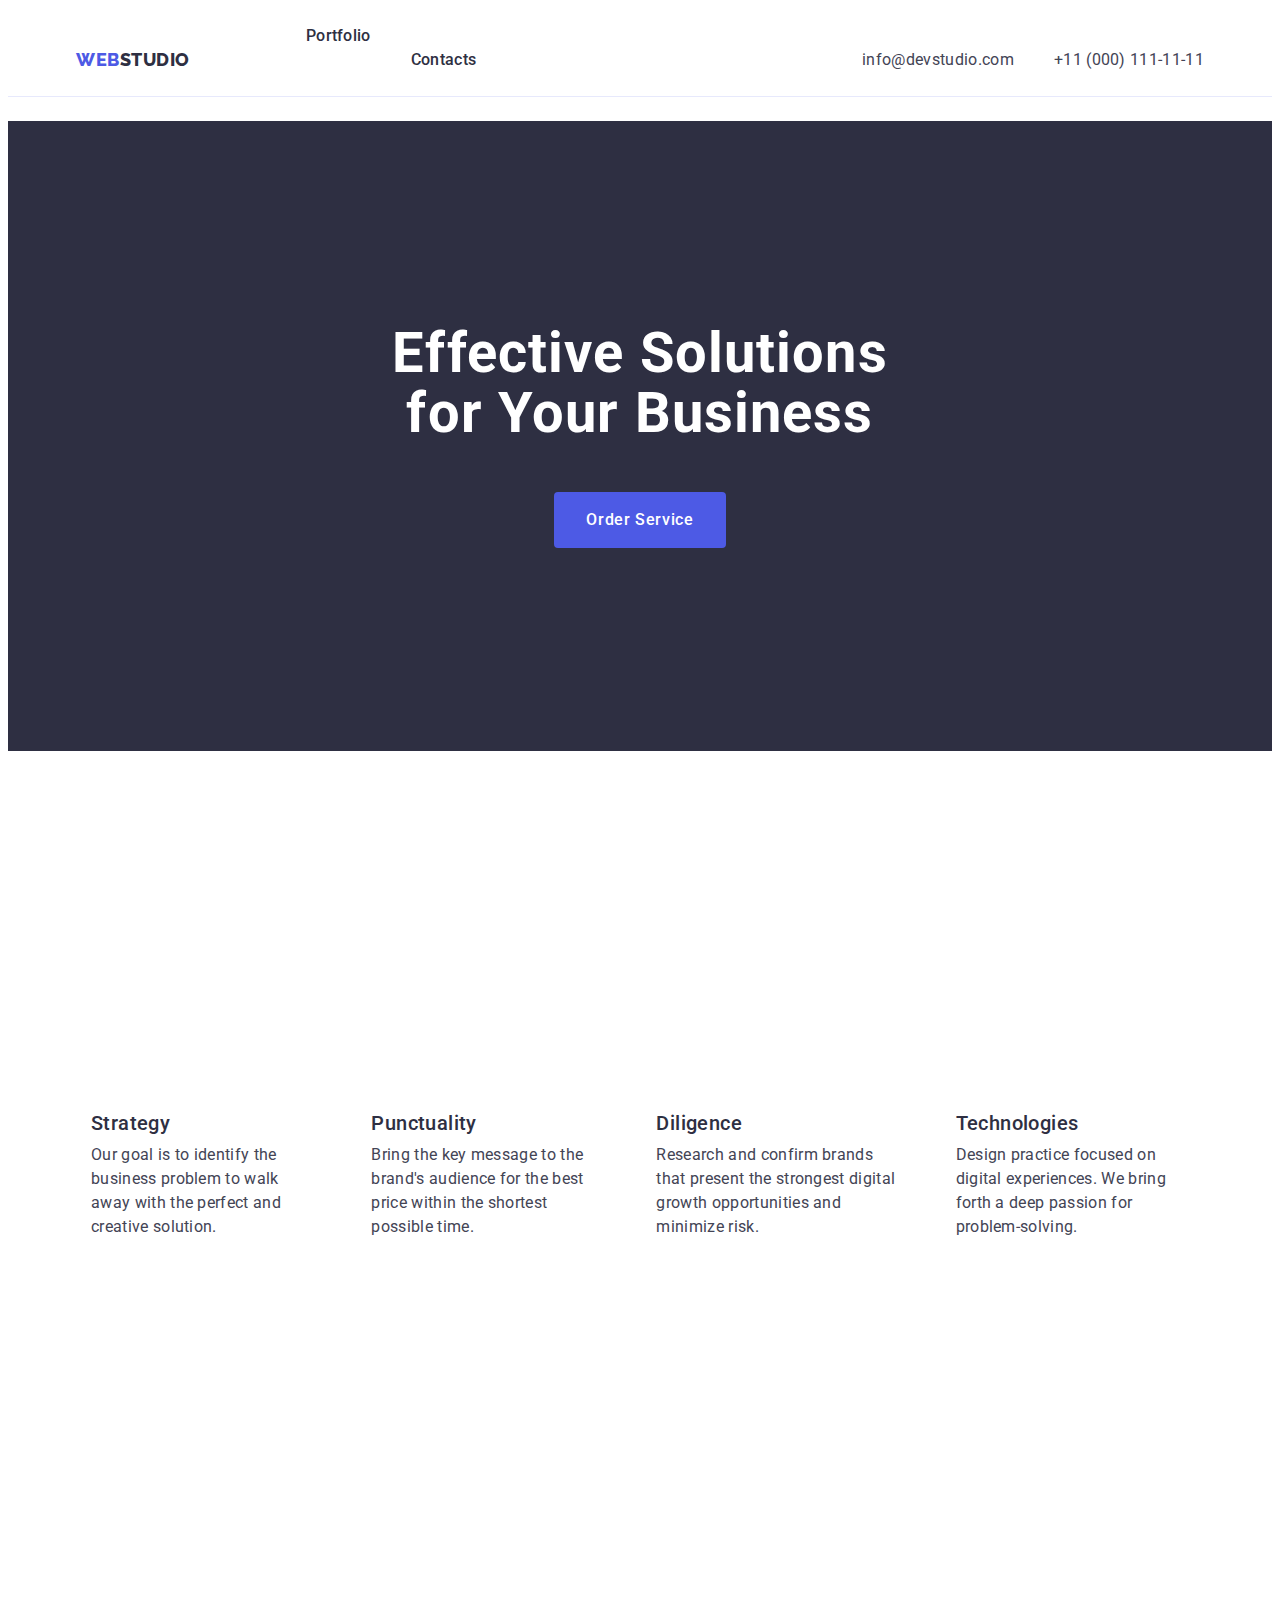
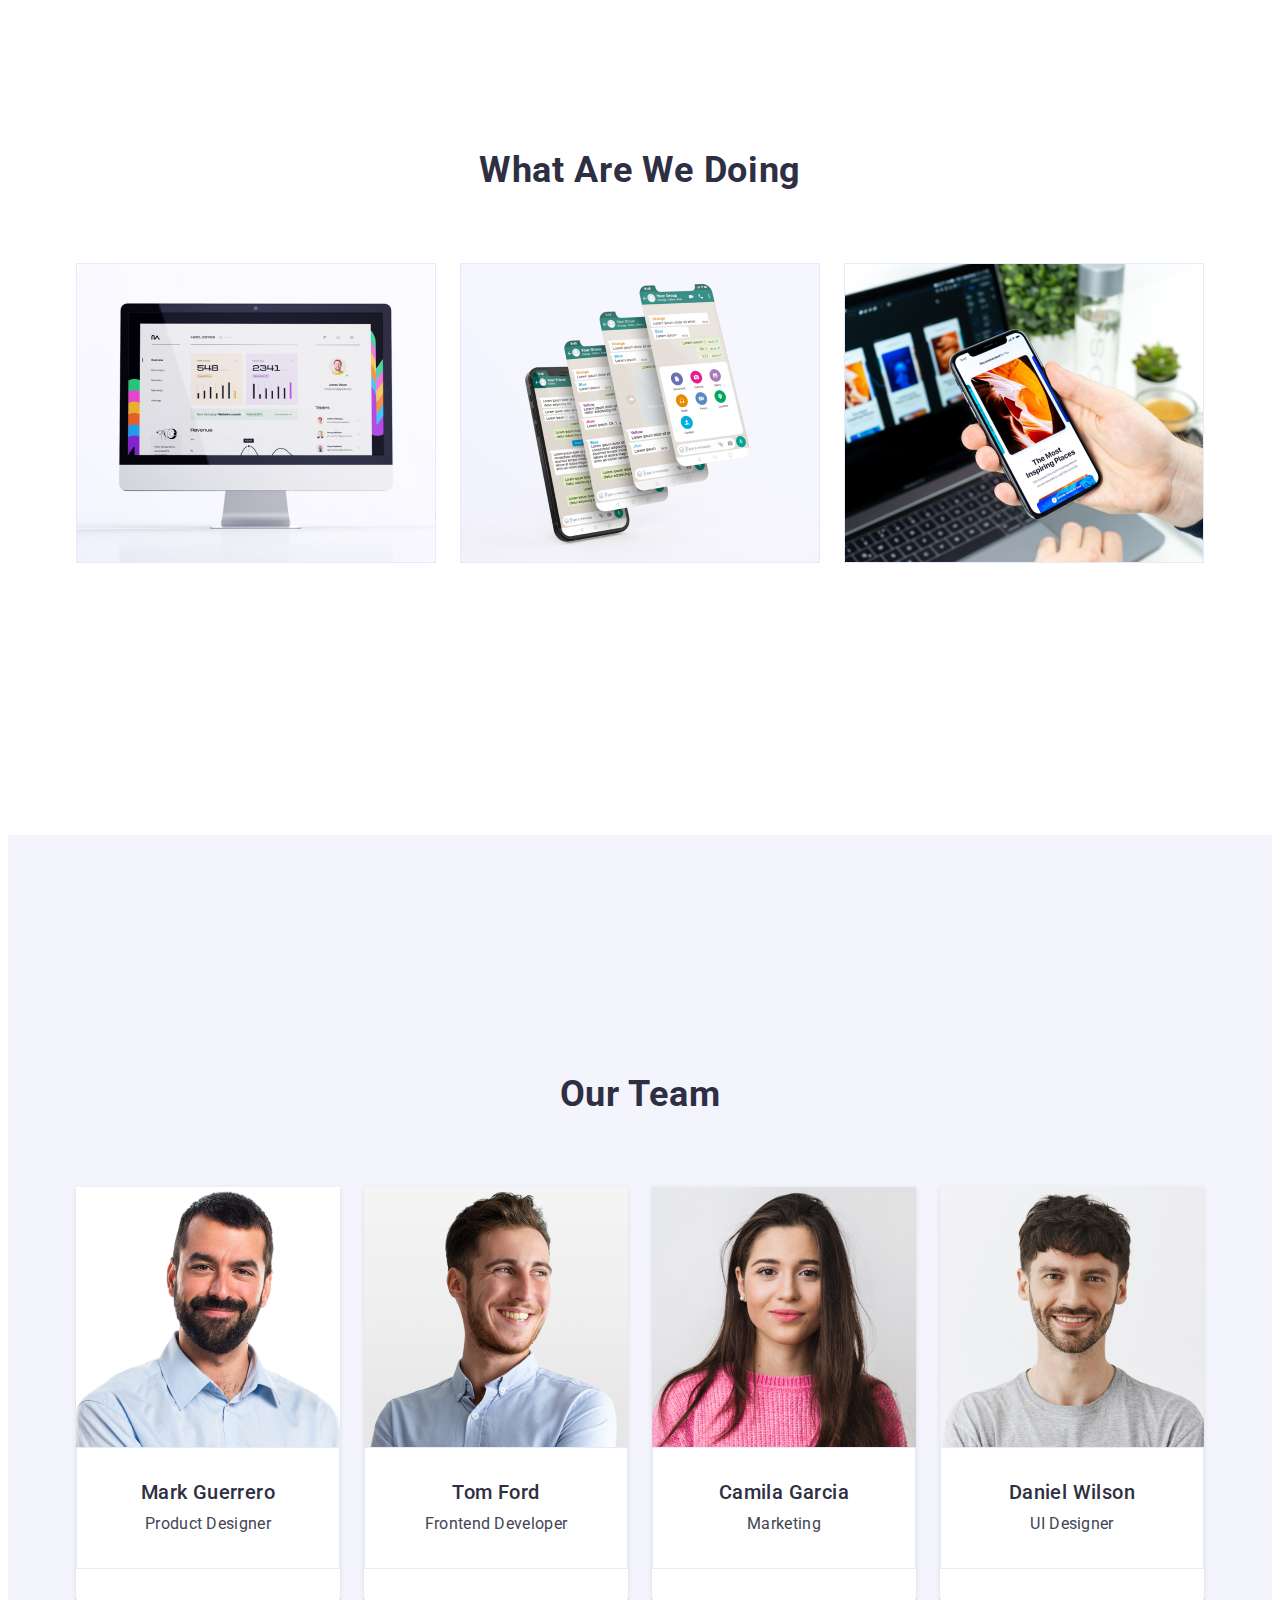
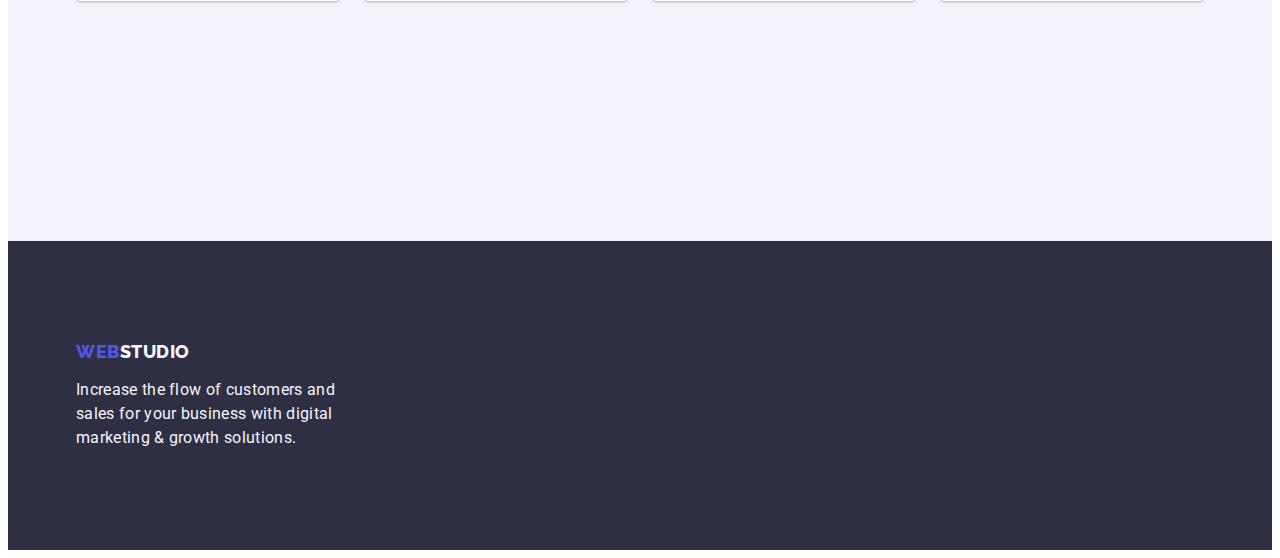
==== index.html @ 16a290a2 "3" ====
<!DOCTYPE html>
<html lang="en">

<head>
  <meta charset="UTF-8" />
  <meta http-equiv="X-UA-Compatible" content="IE=edge" />
  <meta name="viewport" content="width=device-width, initial-scale=1.0" />
  <title>Web studio</title>


  <link rel="stylesheet" href="https://cdnjs.cloudflare.com/ajax/libs/modern-normalize/2.0.0/modern-normalize.min.css"
    integrity="sha512-4xo8blKMVCiXpTaLzQSLSw3KFOVPWhm/TRtuPVc4WG6kUgjH6J03IBuG7JZPkcWMxJ5huwaBpOpnwYElP/m6wg=="
    crossorigin="anonymous" referrerpolicy="no-referrer" />


  <link rel="preconnect" href="https://fonts.googleapis.com">
  <link rel="preconnect" href="https://fonts.gstatic.com" crossorigin>
  <link href="https://fonts.googleapis.com/css2?family=Raleway:wght@800&family=Roboto:wght@400;500;700;900&display=swap"
    rel="stylesheet" />
  <link rel="stylesheet" href="./css/styles.css" />
</head>

  <body>
    <!-- content -->
    <header class="header link">
      <div class="container header-container">
      <nav class="header-navigation list">
        <a class="header-logoweb link" href="./index.html"
          >Web<span class="header-logoweb-link link">Studio</span></a
        >
        <ul class="header-menu list">
          <li class="header-menu-item link">
            <a class="header-menu-link link" href="./index.html"></a>
          <li class="header-menu-item link">
            <a class="header-menu-link link" href="./portfolio.html">Portfolio</a>
          </li>
          <li class="header-menu item link">
            <a class="header-menu-link link" href="">Contacts</a>
          </li>
        </ul>
      </nav>
      <address class="addressted">
        <ul class="address list">
          <li class="address-link">
            <a class="address-iten link" href="mailto:info@devstudio.com"
              >info@devstudio.com</a
            >
          </li>
          <li class="address-link">
            <a class="address-iten link" href="tel:+110001111111"
              >+11 (000) 111-11-11</a
            >
          </li>
        </ul>
      </address>
    </div>
    </header>

    <main>
      <section class="section-solution">
        <div class="container section-container">
        <h1 class="full">Effective Solutions for Your Business</h1>
        <button class="solution-button" type="button">Order Service</button>
       </div>
      </section>
      <!-- Strategy -->
      <section class="readers">
        <div class="container hid-container">
        <h2 class="hid visually-hidden">for readers</h2>
        <ul class="hid-link list">
          <li class="hid-link-list link">
            <div class="container hid-container">
            <h3 class="hid-link-title">Strategy</h3>
            <p class="hid-link-text">
              Our goal is to identify the business problem to walk away with the
              perfect and creative solution.
            </p>
            </div>
          </li>
          <li class="hid-link-list link">
            <div class="container hid-container">
            <h3 class="hid-link-title">Punctuality</h3>
            <p class="hid-link-text">
              Bring the key message to the brand's audience for the best price
              within the shortest possible time.
            </p>
            </div>
          </li>
          <li class="hid-link-list link">
            <div class="container hid-container">
            <h3 class="hid-link-title">Diligence</h3>
            <p class="hid-link-text">
              Research and confirm brands that present the strongest digital
              growth opportunities and minimize risk.
            </p>
            </div>
          </li>
          <li class="hid-link-list link">
            <div class="container hid-container">
            <h3 class="hid-link-title">Technologies</h3>
            <p class="hid-link-text">
              Design practice focused on digital experiences. We bring forth a
              deep passion for problem-solving.
            </p>
          </div>
          </li>
        </ul>
      </div>
      </section>
      <!--What are we doing-->
      <section class="sec-soul link">
        <div class="container soul-container">
        <h2 class="soul-title link">What are we doing</h2>
        <ul class="sec-soul-title list">
          <li class="sec-title-list link">
            <img src="./images/img1.jpg" alt="img1" width="360" />
          </li>
          <li class="sec-title-list link">
            <img src="./images/img2.jpg" alt="img2" width="360" />
          </li>
          <li class="sec-title-list link">
            <img src="./images/img3.jpg" alt="img3" width="360" />
          </li>
        </ul>
      </div>
      </section>
      <!--Our Team-->
      <section class="doing-soul link">
        <div class="container doing-soul">
        <h2 class="soul-title link">Our Team</h2>
        <ul class="title-link list">
          <li class="title-list link">
            <img
              class="title-team"
              src="./images/team1.jpg"
              alt="Product Designer"
              width="264"
            />
            <div class="container text-container">
            <h3 class="link-title">Mark Guerrero</h3>
            <p class="link-text">Product Designer</p>
          </div>
          </li>
          <li class="title-list link">
            <img
              class="title-team"
              src="./images/team2.jpg"
              alt="Frontend Developer"
              width="264"
            />
            <div class="container text-container">
            <h3 class="link-title">Tom Ford</h3>
            <p class="link-text">Frontend Developer</p>
          </div>
          </li>
          <li class="title-list link">
            <img src="./images/team3.jpg" alt="Marketing" width="264" />
          <div class="container text-container">
            <h3 class="link-title">Camila Garcia</h3>
            <p class="link-text">Marketing</p>
          </div>
          </li>
          <li class="title-list link">
            <img
              class="title-team"
              src="./images/team4.jpg"
              alt="UI Disigner"
              width="264"
            />
            <div class="container text-container">
            <h3 class="link-title">Daniel Wilson</h3>
            <p class="link-text">UI Designer</p>
          </div>
          </li>
        </ul>
      </div>
      </section>
    </main>
    <!--WEBSTUDIO-->
    <footer class="footer-navigation">
      <div class="container nav-container">
      <a class="footer-list link" href="./index.html"
        >Web<span class="navigation-link link">Studio</span></a
      >
      <p class="footer-text">
        Increase the flow of customers and sales for your business with digital
        marketing & growth solutions.
      </p>
      </div>
    </footer>
  </body>
</html>
---- css/styles.css ----
element.style {

}
*,
::after,
::before {
  box-sizing: border-box
}
head {
  display: none;
}
:root {
  --primari-font: "Raleway", sans-serif;
 --secondary-font: "Roboto", sans-serif; 
 --secondary-black: #434455;
 --secondary-white: #f4f4fd;
  --navyblue-color: #2e2f42;
  --iris-color: #4d5ae5;
  --white: #ffffff;
  --hover-color: #404bbf;
}
p,
h1,h2,h3,h4,h5 {
  margin-top: 0;
  margin-bottom: 0;
}
ul {
  margin-top: 0;
  margin-bottom: 0;
  padding-left: 0;
}

body {
  font-family:var( --secondary-font);
  color: var( --secondary-black);
  
}

.container {
width: 100%;
max-width: 1158px;
padding-left: 15px;
padding-right: 15px;
margin: 0 auto;
}
.header {
  margin-top: 24px;
  margin-bottom: 24px;
  border-bottom: 1px solid #e7e9fc;
 
  
}
.header-container {
 display: flex; 
 align-items: center;
 margin: 0 auto;
}
.header-navigation {
  color: var( --navyblue-color);
  list-style: none;
  font-weight: 500;
  font-size: 16px;
  line-height: 1.5;
  letter-spacing: 0.02em;
  text-decoration:none;
  display: flex;
  align-items: center;
  flex-grow: 1;
  margin: 0 auto;
  
 
 
}
.header-logoweb {
  color: var(--iris-color);
  font-size: 18px;
  font-family: "Raleway", sans-serif;
  font-style: normal;
  font-weight: 800;
  line-height: 1.17;
  letter-spacing: 0.03em;
  text-transform: uppercase;
  cursor: pointer;
  margin-right: 76px;

}
.header-logoweb:hover {
  color: var(--hover-color);
}

.header-logoweb:focus {
  color:var(--hover-color);
}

.link {
  text-decoration: none;
}
.list {
  list-style-type: none;
}
.header-logoweb-link {
  color: var( --navyblue-color);
  font-size: 18px;
  font-style: normal;
  font-family: "Raleway", sans-serif;
  font-weight: 800;
  line-height: 1.17px;
  letter-spacing: 0.03em;
  text-transform: uppercase;
}
.header-logoweb-link:hover {
  color: var(--hover-color);
}
.header-logoweb-linkk:focus {
  color: var(--hover-color);
}
.header-menu {
display: flex;
gap: 40px;



}
.header-menu-link {
  color: var( --navyblue-color);
  font-size: 16px;
  font-style: normal;
  font-weight: 500;
  line-height: 1.5;
  letter-spacing: 0.02em;
  text-decoration:none;
  list-style: none;
  padding-top: 24px;
  padding-bottom: 24px;
 }

.header-menu-link:hover,
.header-menu-link:focus {
  color:var(--hover-color);
}
.addressted {
font-style: normal;
margin-left: auto;

}
.address {
  display: flex; 
  align-items: center;
  gap: 40px;
 
}

.address-iten {
  color: var(--secondary-black);
  font-size: 16px;
  line-height: 1.5;
  letter-spacing: 0.02em;
  font-style: normal;
}
.address-iten:hover,
.address-iten:focus {
  color: var(--hover-color);
}
.section-solution {
  background: var(--navyblue-color);
  padding-top: 188px;
  padding-bottom: 188px;
  
}
.section-container {
  min-width: 1128px;
  padding: 15px;
  margin-right: auto;
  margin-left: auto;
  
}

.full {
  color: var(--white, #ffffff);
  font-size: 56px;
  font-weight: 700;
  line-height: 1.07;
  letter-spacing: 0.02em;
  margin-bottom: 48px;
  max-width: 496px;
  margin: 0 auto;
  text-align: center;
  margin-bottom: 48px;
  
    
 }

.solution-button {
  cursor: pointer;
  font-family: "Roboto", sans-serif;
  font-weight: 500;
  font-size: 16px;
  line-height: 1.5;
  letter-spacing: 0.04em;
  color: #ffffff;;
  background-color: var(--iris-color);
 padding: 16px 32px;
margin: 0 auto;
display: block;
border: none;
min-width: 169px;
border-radius: 4px;

}
.solution-button:hover,
.solution-button:focus{
  background-color: var(--hover-color);
 }
 
.hid {
  color:var(--navyblue-color);
}
.hid-container {
  padding: 0 15px;
  margin-right: 0 auto;
  margin-left: 0 auto;
  
}
.readers {
padding: 120px 0;
  
}
.visually-hidden {
  position: absolute;
    width: 1px;
    height: 1px;
    margin: -1px;
    border: 0;
    padding: 0;
    white-space: nowrap;
    clip-path: inset(100%);
    clip: rect(0 0 0 0);
    overflow: hidden;
}

.hid-container {
padding-bottom: 120px;
padding-top: 120px;
}
.hid-link {
  display: flex;
  gap: 24px;
  align-content: space-between;
  
   
}
.hid-link h3 
.hid-link p {
padding-left: 32px;

}
.hid-link-list {
flex-basis: calc((100% - 72)/4);
  padding-bottom: 32px;

}

.hid-link-title {
  color: var(--navyblue-color);
  font-size: 20px;
  font-weight: 500;
  line-height: 1.2;
  letter-spacing: 0.02em;
  margin-bottom: 8px;
}

.hid-link-text {
  color: var(--secondary-black);
  font-size: 16px;
  line-height: 1.5;
  letter-spacing: 0.02em;
 
}
.sec-soul {
  background-color: #FFFFFF;
  padding-bottom: 120px;
}
.sec-soul-title {
  display: flex;
  gap: 24px;
  
  }

.sec-title-list {
flex-basis: calc((100% - 48)/3);
padding-bottom: 32px;
border-radius: 0px 0px 4px 4px
}
.doing-soul {
  background-color: #F4F4FD;
}
.soul-container {
  text-align: center;
  padding-top: 120px;
  padding-bottom: 120px;
   
}
.soul-title {
  color: var(--navyblue-color);
  font-size: 36px;
  font-weight: 700;
  line-height: 1.11;
  letter-spacing: 0.02em;
  text-transform: capitalize;
  text-align: center;
  margin-bottom: 72px;
  
 }
 .doing-soul {
  text-align: center;
  padding-top: 120px;
    padding-bottom: 120px;
 }
 .text-container {
  padding: 32px 16px;
 }
 .sec-title-list {
  
 }
 .title-link {
  display: flex;
  gap: 24px;
    
 }
 .title-list {
  flex-basis: calc((100% - 72)/4);
  padding-bottom: 32px;
  border-radius: 0px 0px 4px 4px;
  background: var(--white, #FFF);
  box-shadow: 0px 2px 1px 0px rgba(46, 47, 66, 0.08), 0px 1px 1px 0px rgba(46, 47, 66, 0.16), 0px 1px 6px 0px rgba(46, 47, 66, 0.08);

}
 .text-container {
  text-align: center;
  border: 1px solid #e7e9fc;
 }
.link-title {
  color: var(--navyblue-color);
  font-size: 20px;
  font-style: normal;
  font-weight: 500;
  line-height: 1.2;
  letter-spacing: 0.02em;
  margin-bottom: 8px;
}
.link-text {
  color: var(--secondary-black);
    font-size: 16px;
  font-style: normal;
  font-weight: 400;
  line-height: 1.5;
  letter-spacing: 0.02em;
}
.footer-navigation {
  background: var(--navyblue, #2e2f42);
padding-top: 100px;
padding-bottom: 100px;
}

.nav-container {
  width: 100%;
    max-width: 1158px;
    padding-left: 15px;
    padding-right: 15px;
    margin: 0 auto;
  }
.footer-list {
  color: var(--iris-color);
  font-size: 18px;
  font-family: 'Raleway', sans-serif;
  font-weight: 800;
  line-height: 1.17;
  letter-spacing: 0.03em;
  text-transform: uppercase;
  text-decoration: none;
  display: inline-block;
  margin-bottom: 16px;
}
.navigation-link {
  color: var(--secondary-white);
  font-size: 18px;
  font-weight: 800;
  font-family:'Raleway', sans-serif;
  line-height: 1.17;
  letter-spacing: 0.03em;
  text-transform: uppercase;
  text-decoration: none;
  
  
}
.footer-text {
  color: var(--secondary-white);
  font-size: 16px;
  line-height: 1.5;
  letter-spacing: 0.02em;
 max-width: 264px;

  
}
.filter {
  padding-top: 96px;
  padding-bottom: 120px;
}

.main-container {
display: flex;
align-items: center;
color: var(--navyblue-color);
}



.filter-clic {
  display: flex;
  align-items: center;
  justify-content: center;
  margin-bottom: 72px;
  margin-top: 96px;
  gap: 24px;
  
}
.filter-hidden {
  color: var(--white, #ffffff);
  }
.filter-clok {
  background-color: var(--secondary-white);
  color: var(--iris-color);
  
}
.filter-link {
  font-family: inherit;
  cursor: pointer;
  font-family: "Roboto", sans-serif;
  font-weight: 500;
  font-size: 16px;
  line-height: 1.5;
  letter-spacing: 0.04em;
  color: #ffffff;
  background-color: var(--secondary-white);
  color: var(--iris-color);
  padding: 12px 24px;
     border: 1px solid #e7e9fc;
    border-radius: 4px;
    margin: 0 auto;
    min-width: 169px;
     
}

.filter-link:hover, 
.filter-link:focus {
  background-color: var(--hover-color);
  color: var(--white);
  border: 1px solid transparent;

}

.foto-container {
padding: 32px 16px;
border: 1px solid #e7e9fc;
border-top: none;
}

.foto-title {
display: flex;
row-gap: 48px;
column-gap: 24px;
flex-wrap: wrap;

}

.foto-link {
  text-decoration: none;
}
 
.foto-link-old {
  width: calc((100% - 48px) / 3);
  background: var(--white, #FFF);
  margin: 0 auto;

}
img {
    display: block;
    
}

.foto-link-old h2,
.foto-link-old p {
padding-left: 16px;
min-width: 100%;


}
.foto-team {
  background: url(<path-to-image>),
     lightgray 50% / cover no-repeat;
     background: url(<path-to-image>),
    lightgray -25.026px 0px / 125% 100% no-repeat;
  background: url(<path-to-image>),
      lightgray -301.702px -106.916px / 234.581% 191.045% no-repeat;
      margin-right: 24px;
  
}
.foto-link-title {
  font-weight: 500 ;
  font-size: 20px;
  line-height: 1.2;
  letter-spacing: 0.02em;
  color: var(--navyblue-color);
  margin-bottom: 8px;
  border-top: none;
}
  
.foto-link-text {
  font-size: 16px; 
  line-height: 1.5;
  letter-spacing: 0.02em;
  color: var(--secondary-black);
  text-decoration: none;
  margin-bottom: 32px;
}
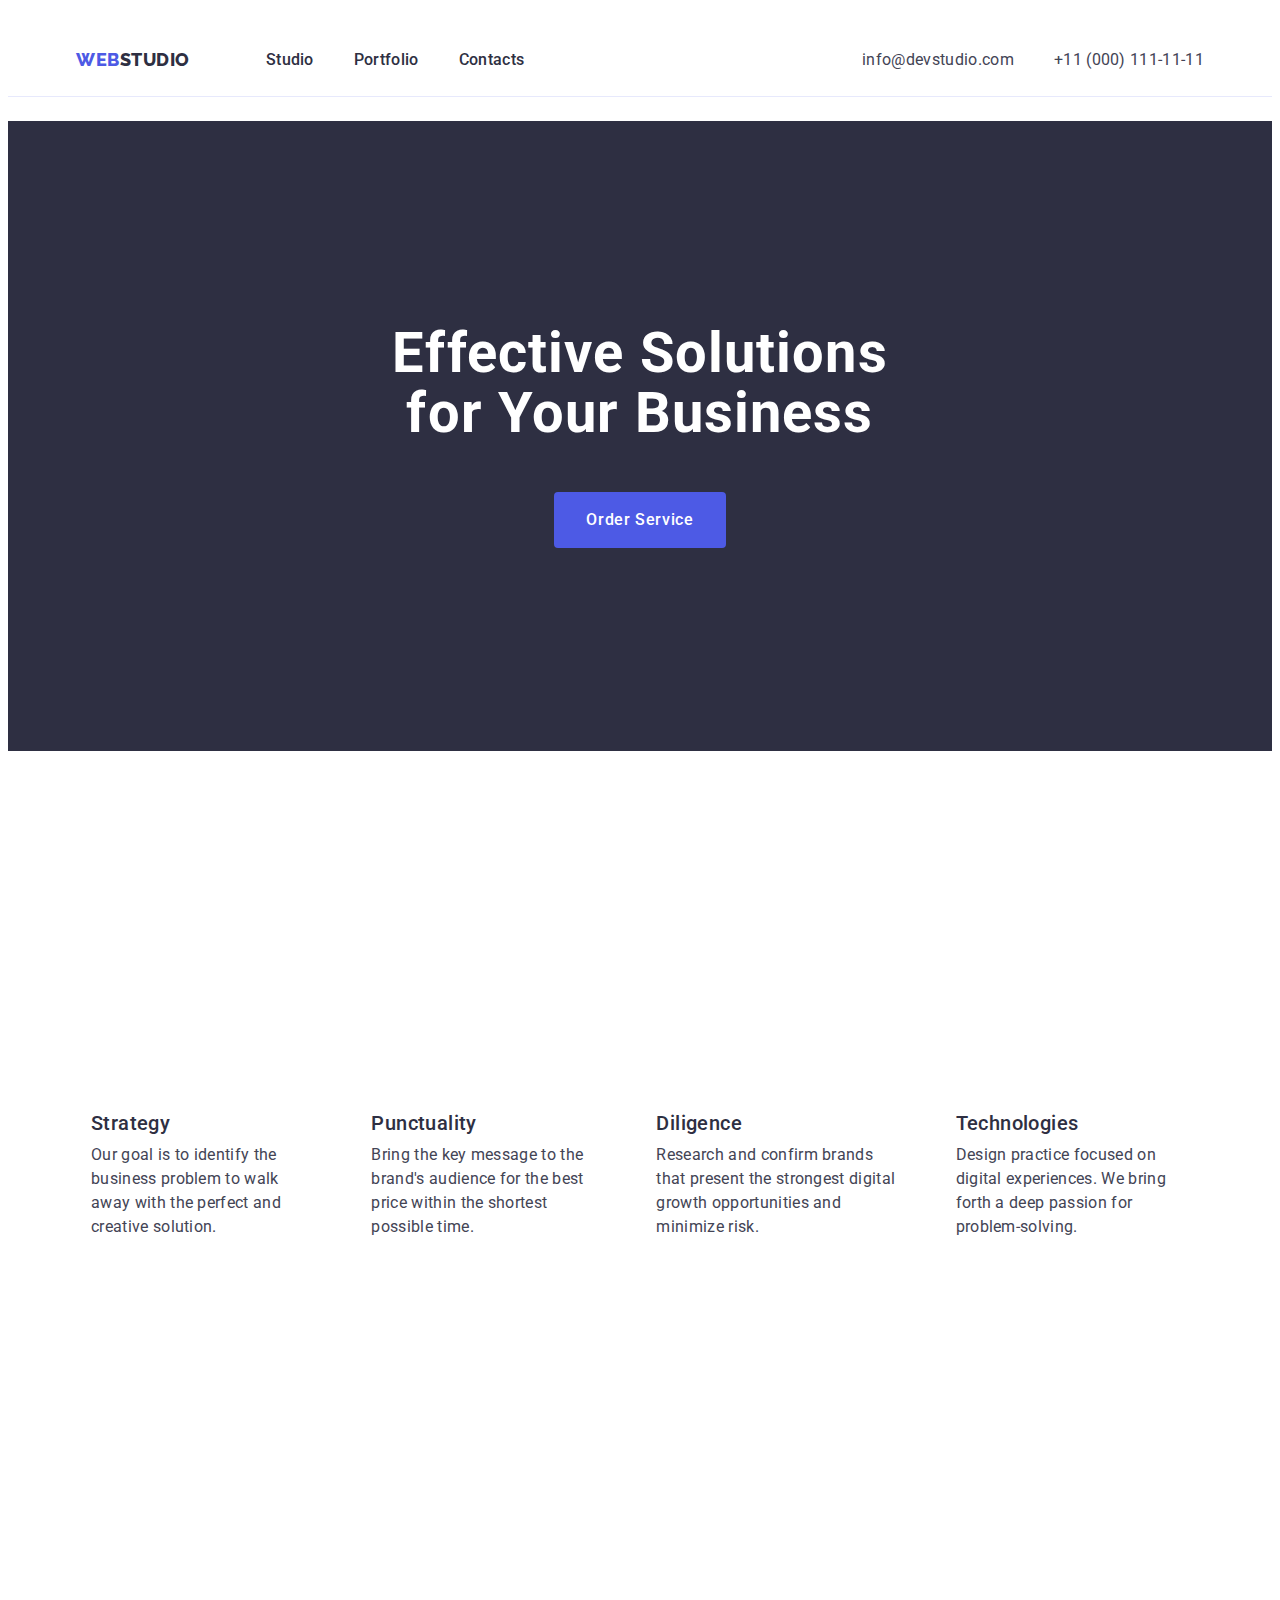
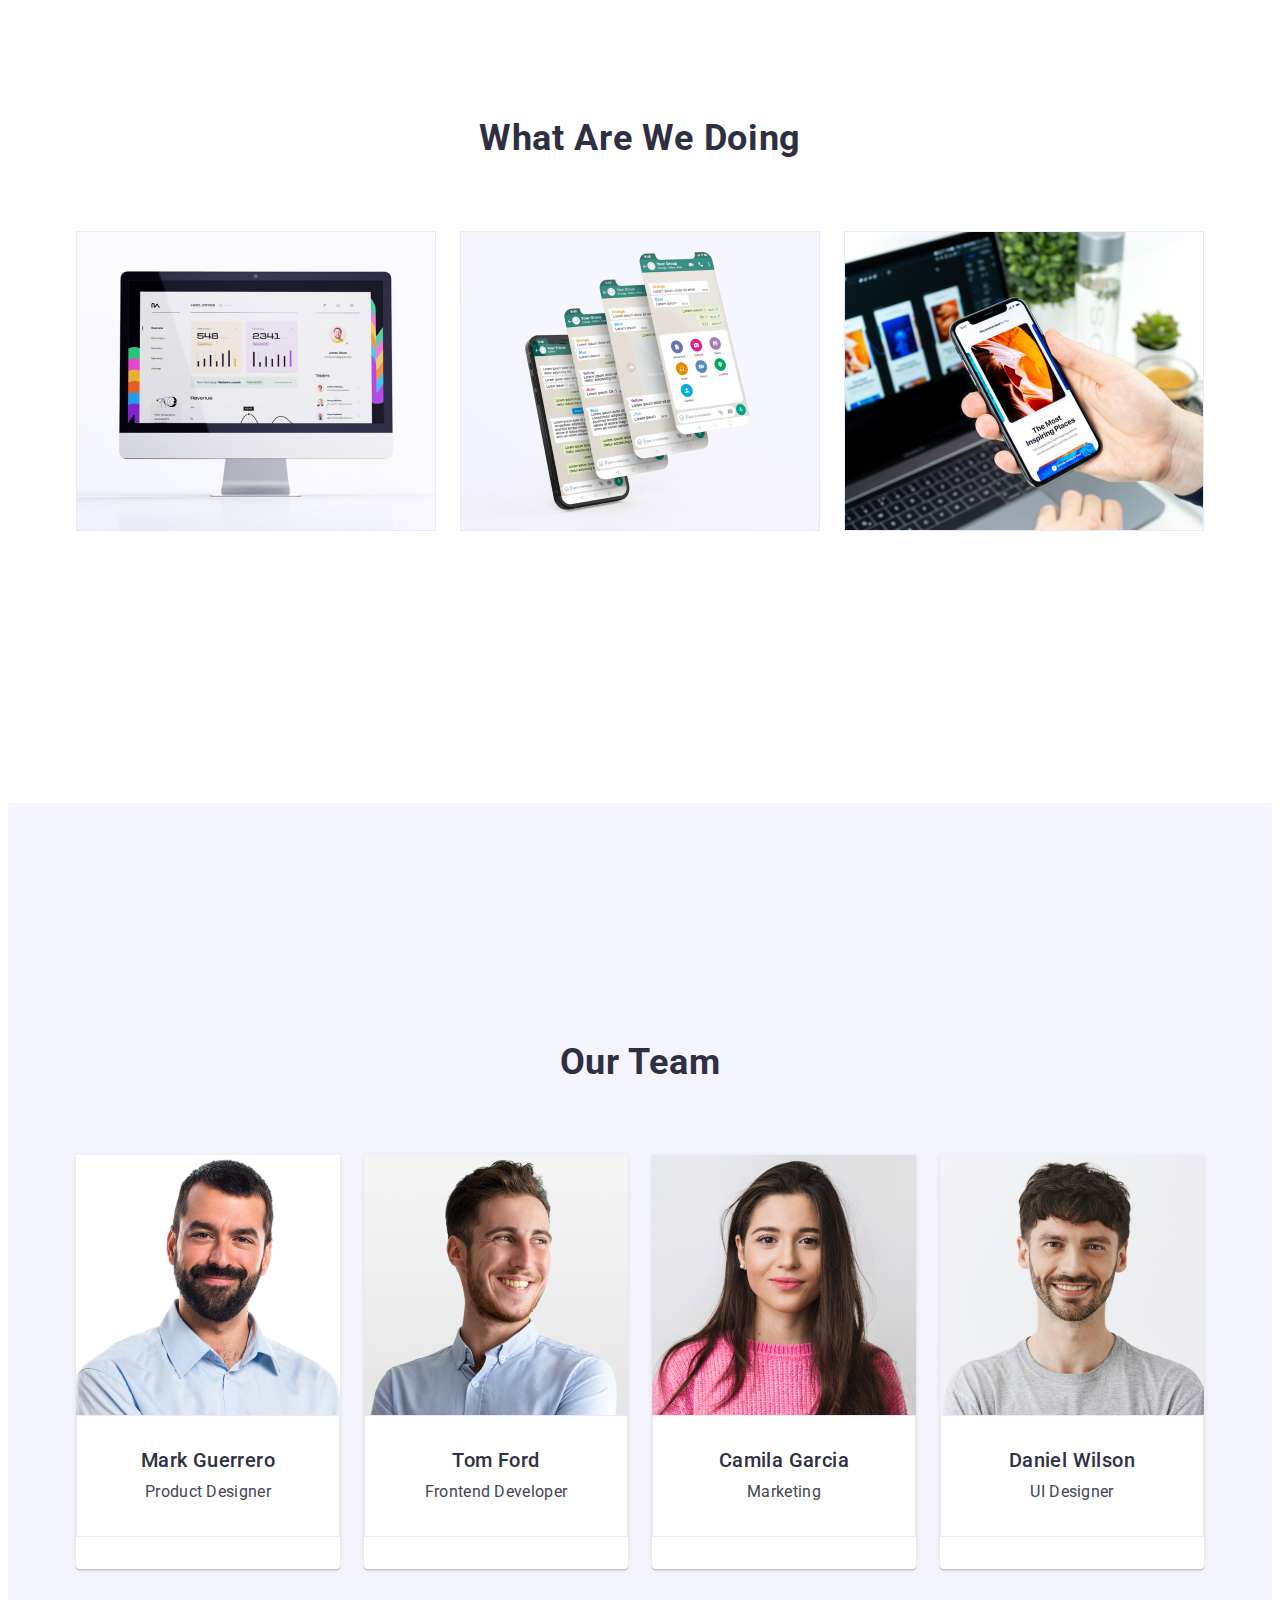
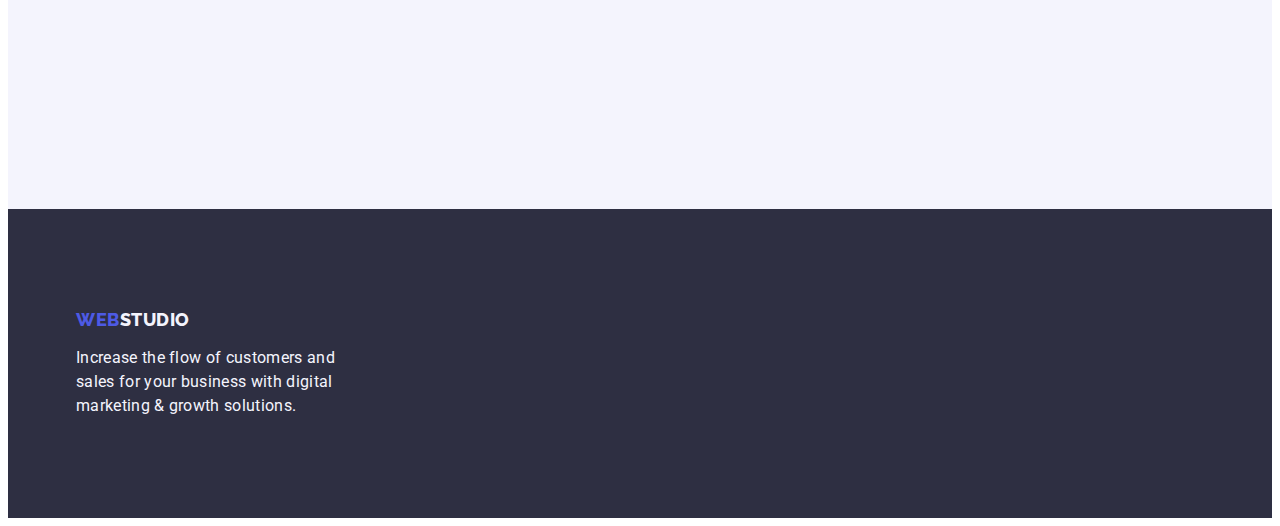
==== commit c7b6284d: "66" ====
--- a/index.html
+++ b/index.html
@@ -1,24 +1,23 @@
 <!DOCTYPE html>
 <html lang="en">
-
-<head>
-  <meta charset="UTF-8" />
-  <meta http-equiv="X-UA-Compatible" content="IE=edge" />
-  <meta name="viewport" content="width=device-width, initial-scale=1.0" />
-  <title>Web studio</title>
-
-
-  <link rel="stylesheet" href="https://cdnjs.cloudflare.com/ajax/libs/modern-normalize/2.0.0/modern-normalize.min.css"
-    integrity="sha512-4xo8blKMVCiXpTaLzQSLSw3KFOVPWhm/TRtuPVc4WG6kUgjH6J03IBuG7JZPkcWMxJ5huwaBpOpnwYElP/m6wg=="
-    crossorigin="anonymous" referrerpolicy="no-referrer" />
-
-
-  <link rel="preconnect" href="https://fonts.googleapis.com">
-  <link rel="preconnect" href="https://fonts.gstatic.com" crossorigin>
-  <link href="https://fonts.googleapis.com/css2?family=Raleway:wght@800&family=Roboto:wght@400;500;700;900&display=swap"
-    rel="stylesheet" />
-  <link rel="stylesheet" href="./css/styles.css" />
-</head>
+  <head>
+    <meta charset="UTF-8" />
+    <meta http-equiv="X-UA-Compatible" content="IE=edge" />
+    <meta name="viewport" content="width=device-width, initial-scale=1.0" />
+    <title>Web studio</title>
+    <link rel="stylesheet" href="node_modules/modern-normalize/modern-normalize.css" />
+  
+    <link rel="stylesheet" href="https://cdnjs.cloudflare.com/ajax/libs/modern-normalize/2.0.0/modern-normalize.min.css"
+      integrity="sha512-4xo8blKMVCiXpTaLzQSLSw3KFOVPWhm/TRtuPVc4WG6kUgjH6J03IBuG7JZPkcWMxJ5huwaBpOpnwYElP/m6wg=="
+      crossorigin="anonymous" referrerpolicy="no-referrer" />
+  
+  
+    <link rel="preconnect" href="https://fonts.googleapis.com">
+    <link rel="preconnect" href="https://fonts.gstatic.com" crossorigin>
+    <link href="https://fonts.googleapis.com/css2?family=Raleway:wght@800&family=Roboto:wght@400;500;700;900&display=swap"
+      rel="stylesheet" />
+    <link rel="stylesheet" href="./css/styles.css" />
+  </head>
 
   <body>
     <!-- content -->
@@ -30,11 +29,11 @@
         >
         <ul class="header-menu list">
           <li class="header-menu-item link">
-            <a class="header-menu-link link" href="./index.html"></a>
+            <a class="header-menu-link link" href="./index.html">Studio</a>
           <li class="header-menu-item link">
             <a class="header-menu-link link" href="./portfolio.html">Portfolio</a>
           </li>
-          <li class="header-menu item link">
+          <li class="header-menu-item link">
             <a class="header-menu-link link" href="">Contacts</a>
           </li>
         </ul>
--- a/css/styles.css
+++ b/css/styles.css
@@ -48,7 +48,6 @@
   margin-bottom: 24px;
   border-bottom: 1px solid #e7e9fc;
  
-  
 }
 .header-container {
  display: flex; 
@@ -66,10 +65,7 @@
   display: flex;
   align-items: center;
   flex-grow: 1;
-  margin: 0 auto;
-  
- 
- 
+  margin: 0 auto; 
 }
 .header-logoweb {
   color: var(--iris-color);
@@ -117,21 +113,20 @@
 .header-menu {
 display: flex;
 gap: 40px;
-
-
-
+}
+.header-menu-item {
+padding-top: 24px;
+padding-bottom: 24px;
 }
 .header-menu-link {
   color: var( --navyblue-color);
   font-size: 16px;
-  font-style: normal;
   font-weight: 500;
   line-height: 1.5;
   letter-spacing: 0.02em;
   text-decoration:none;
   list-style: none;
-  padding-top: 24px;
-  padding-bottom: 24px;
+  
  }
 
 .header-menu-link:hover,
@@ -147,9 +142,10 @@
   display: flex; 
   align-items: center;
   gap: 40px;
- 
-}
-
+}
+.address-link {
+
+}
 .address-iten {
   color: var(--secondary-black);
   font-size: 16px;
@@ -165,14 +161,12 @@
   background: var(--navyblue-color);
   padding-top: 188px;
   padding-bottom: 188px;
-  
 }
 .section-container {
   min-width: 1128px;
   padding: 15px;
   margin-right: auto;
-  margin-left: auto;
-  
+  margin-left: auto; 
 }
 
 .full {
@@ -186,9 +180,7 @@
   margin: 0 auto;
   text-align: center;
   margin-bottom: 48px;
-  
-    
- }
+}
 
 .solution-button {
   cursor: pointer;
@@ -205,7 +197,6 @@
 border: none;
 min-width: 169px;
 border-radius: 4px;
-
 }
 .solution-button:hover,
 .solution-button:focus{
@@ -227,15 +218,15 @@
 }
 .visually-hidden {
   position: absolute;
-    width: 1px;
-    height: 1px;
-    margin: -1px;
-    border: 0;
-    padding: 0;
-    white-space: nowrap;
-    clip-path: inset(100%);
-    clip: rect(0 0 0 0);
-    overflow: hidden;
+  width: 1px;
+  height: 1px;
+  margin: -1px;
+  border: 0;
+  padding: 0;
+  white-space: nowrap;
+  clip-path: inset(100%);
+  clip: rect(0 0 0 0);
+  overflow: hidden;
 }
 
 .hid-container {
@@ -244,10 +235,7 @@
 }
 .hid-link {
   display: flex;
-  gap: 24px;
-  align-content: space-between;
-  
-   
+  gap: 24px;  
 }
 .hid-link h3 
 .hid-link p {
@@ -256,8 +244,6 @@
 }
 .hid-link-list {
 flex-basis: calc((100% - 72)/4);
-  padding-bottom: 32px;
-
 }
 
 .hid-link-title {
@@ -283,23 +269,19 @@
 .sec-soul-title {
   display: flex;
   gap: 24px;
-  
-  }
+}
 
 .sec-title-list {
 flex-basis: calc((100% - 48)/3);
 padding-bottom: 32px;
 border-radius: 0px 0px 4px 4px
 }
-.doing-soul {
-  background-color: #F4F4FD;
-}
-.soul-container {
+ .soul-container {
   text-align: center;
   padding-top: 120px;
   padding-bottom: 120px;
-   
-}
+}
+
 .soul-title {
   color: var(--navyblue-color);
   font-size: 36px;
@@ -309,13 +291,15 @@
   text-transform: capitalize;
   text-align: center;
   margin-bottom: 72px;
-  
- }
+ }
+
  .doing-soul {
+  background-color: #F4F4FD;
   text-align: center;
   padding-top: 120px;
-    padding-bottom: 120px;
- }
+  padding-bottom: 120px;
+ }
+
  .text-container {
   padding: 32px 16px;
  }
@@ -463,6 +447,7 @@
 padding: 32px 16px;
 border: 1px solid #e7e9fc;
 border-top: none;
+margin: 0 auto;
 }
 
 .foto-title {
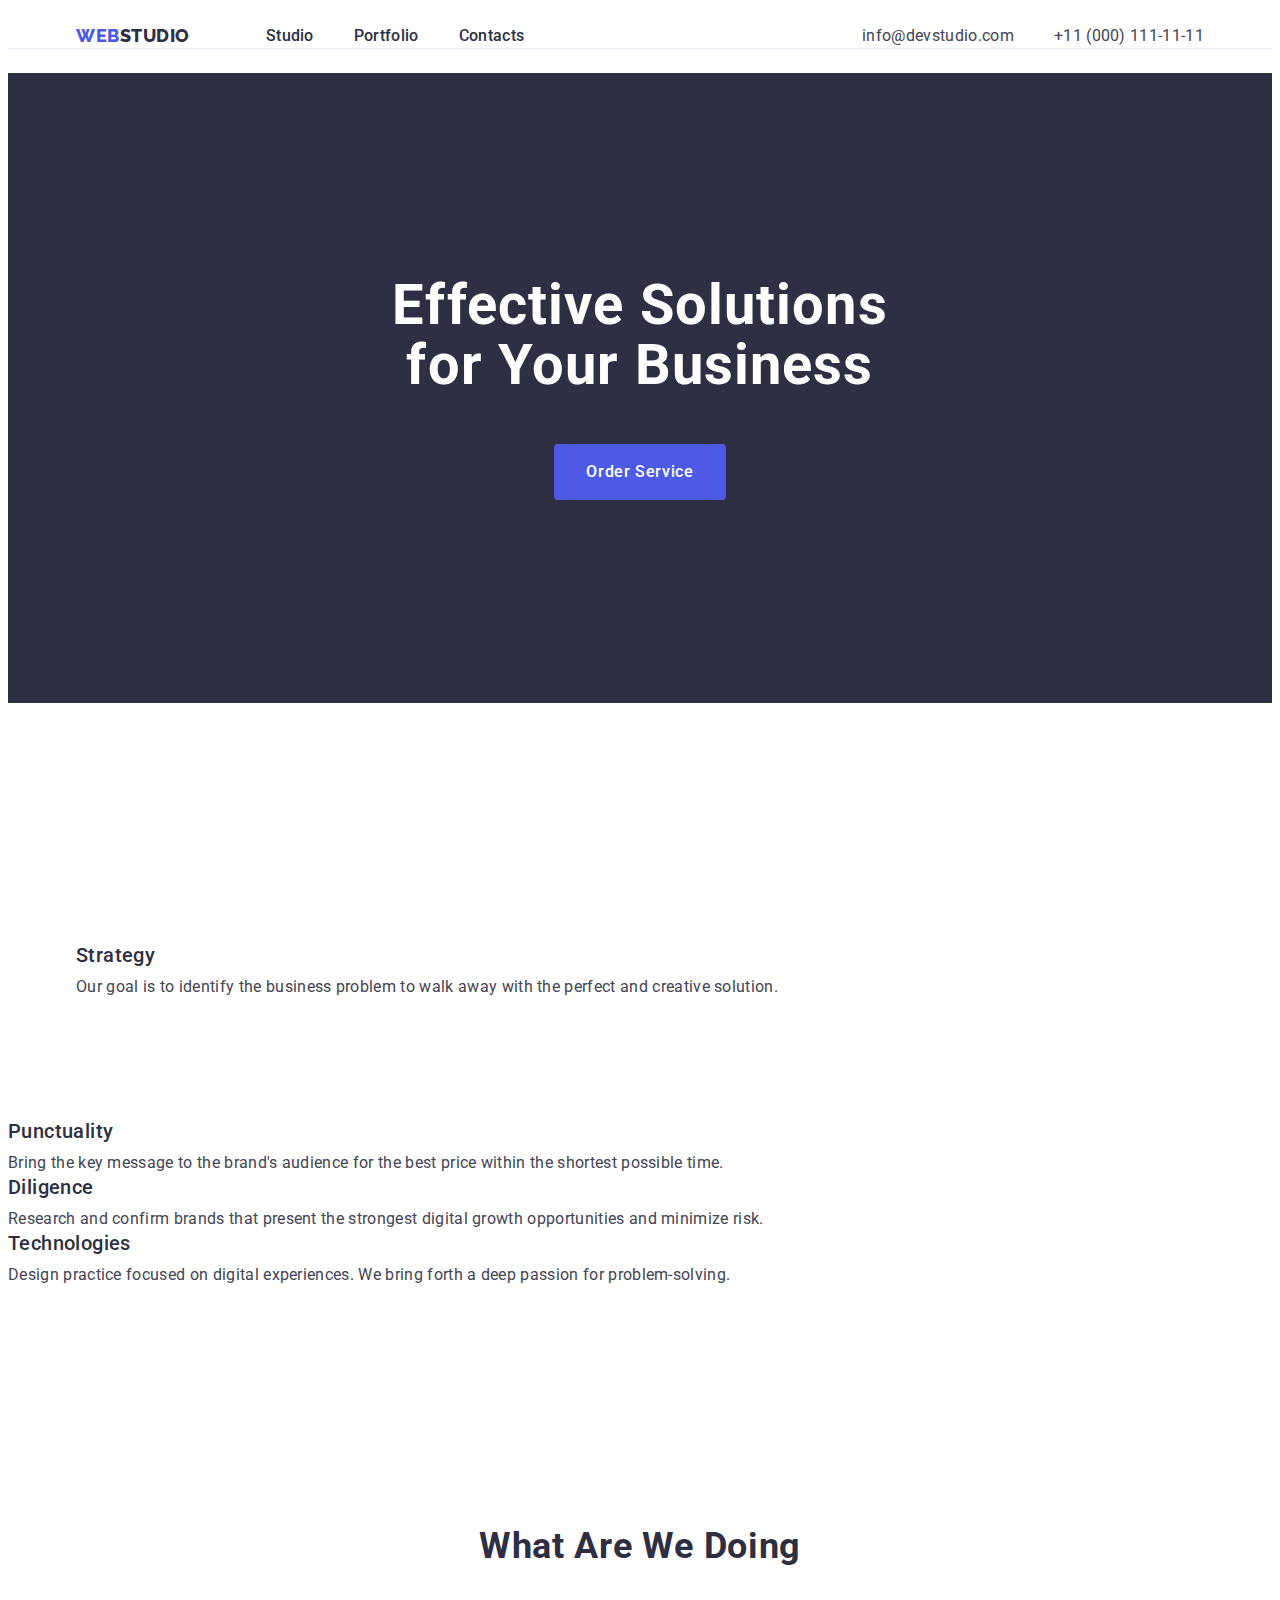
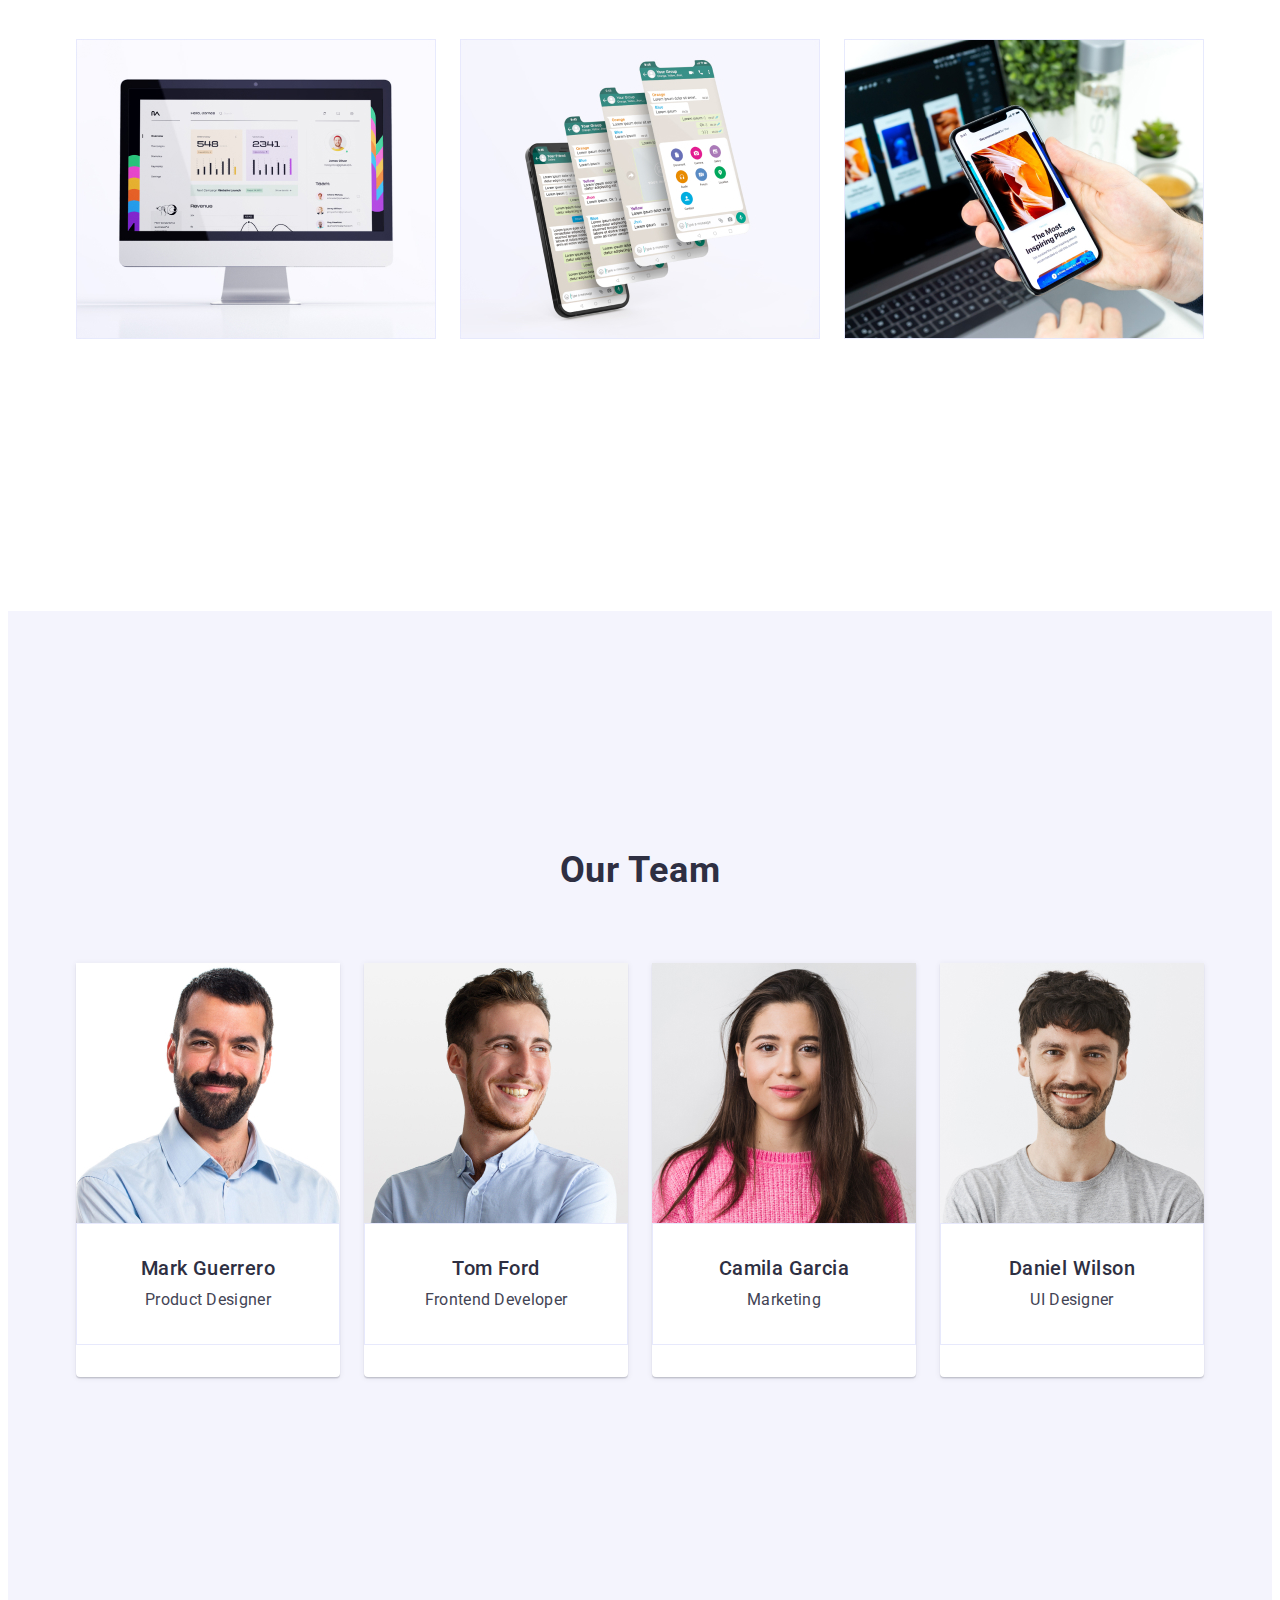
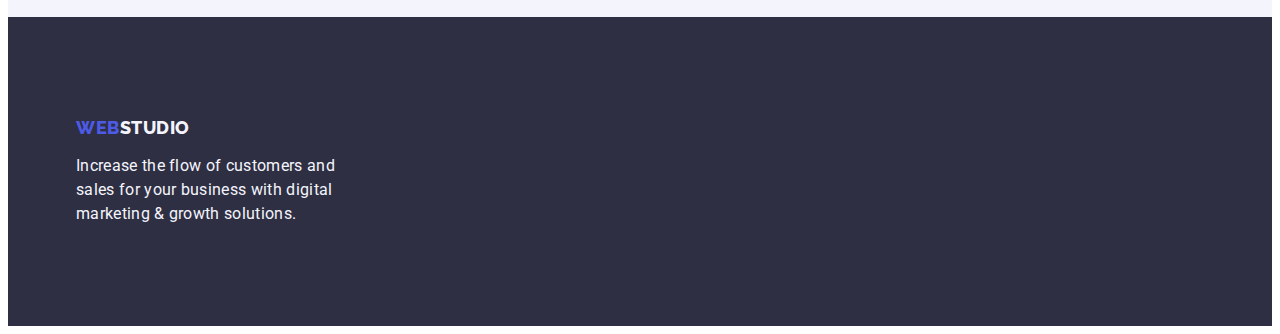
==== commit 6067f32a: "32" ====
--- a/index.html
+++ b/index.html
@@ -68,7 +68,7 @@
         <h2 class="hid visually-hidden">for readers</h2>
         <ul class="hid-link list">
           <li class="hid-link-list link">
-            <div class="container hid-container">
+           
             <h3 class="hid-link-title">Strategy</h3>
             <p class="hid-link-text">
               Our goal is to identify the business problem to walk away with the
@@ -77,7 +77,7 @@
             </div>
           </li>
           <li class="hid-link-list link">
-            <div class="container hid-container">
+            
             <h3 class="hid-link-title">Punctuality</h3>
             <p class="hid-link-text">
               Bring the key message to the brand's audience for the best price
@@ -86,7 +86,7 @@
             </div>
           </li>
           <li class="hid-link-list link">
-            <div class="container hid-container">
+            
             <h3 class="hid-link-title">Diligence</h3>
             <p class="hid-link-text">
               Research and confirm brands that present the strongest digital
@@ -95,7 +95,7 @@
             </div>
           </li>
           <li class="hid-link-list link">
-            <div class="container hid-container">
+            
             <h3 class="hid-link-title">Technologies</h3>
             <p class="hid-link-text">
               Design practice focused on digital experiences. We bring forth a
--- a/css/styles.css
+++ b/css/styles.css
@@ -113,20 +113,19 @@
 .header-menu {
 display: flex;
 gap: 40px;
-}
-.header-menu-item {
-padding-top: 24px;
-padding-bottom: 24px;
+
 }
 .header-menu-link {
   color: var( --navyblue-color);
   font-size: 16px;
+  font-style: normal;
   font-weight: 500;
   line-height: 1.5;
   letter-spacing: 0.02em;
   text-decoration:none;
   list-style: none;
-  
+  padding-top: 24px;
+  padding-bottom: 24px;
  }
 
 .header-menu-link:hover,
@@ -143,9 +142,7 @@
   align-items: center;
   gap: 40px;
 }
-.address-link {
-
-}
+
 .address-iten {
   color: var(--secondary-black);
   font-size: 16px;
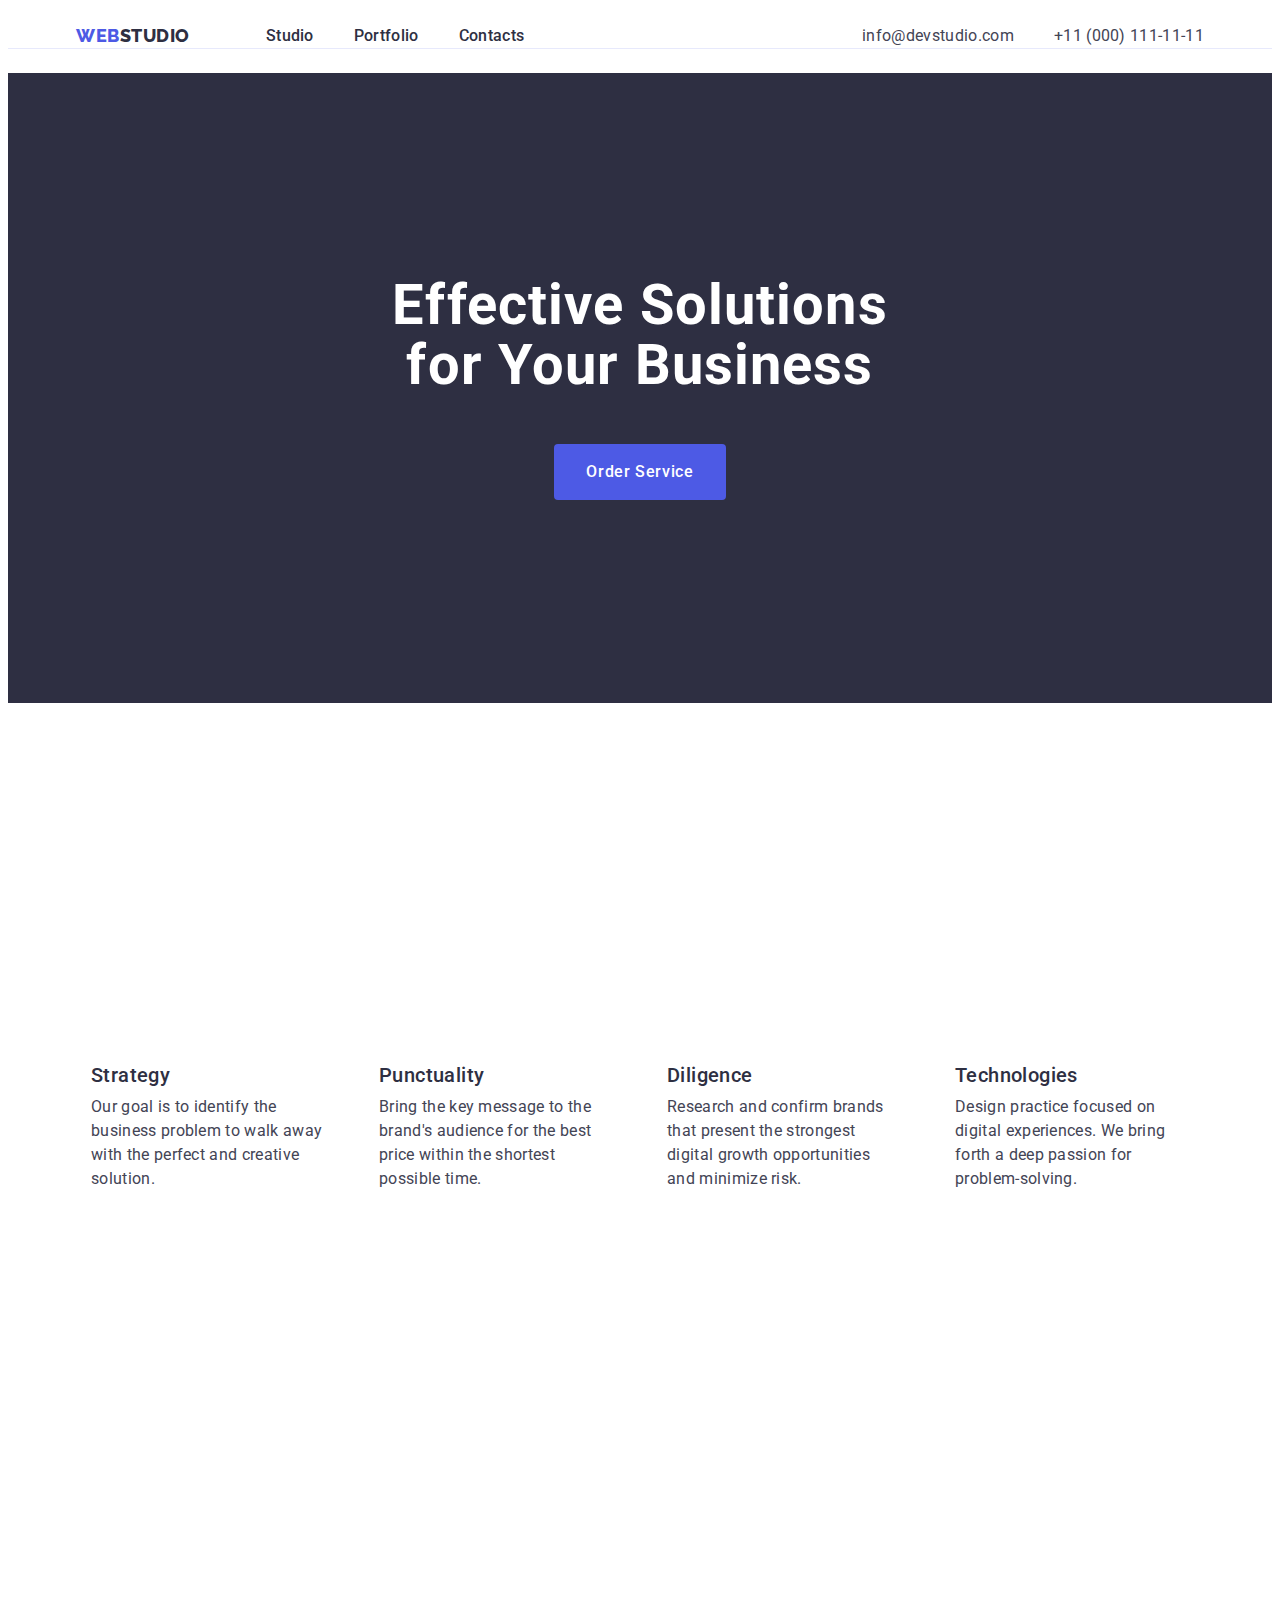
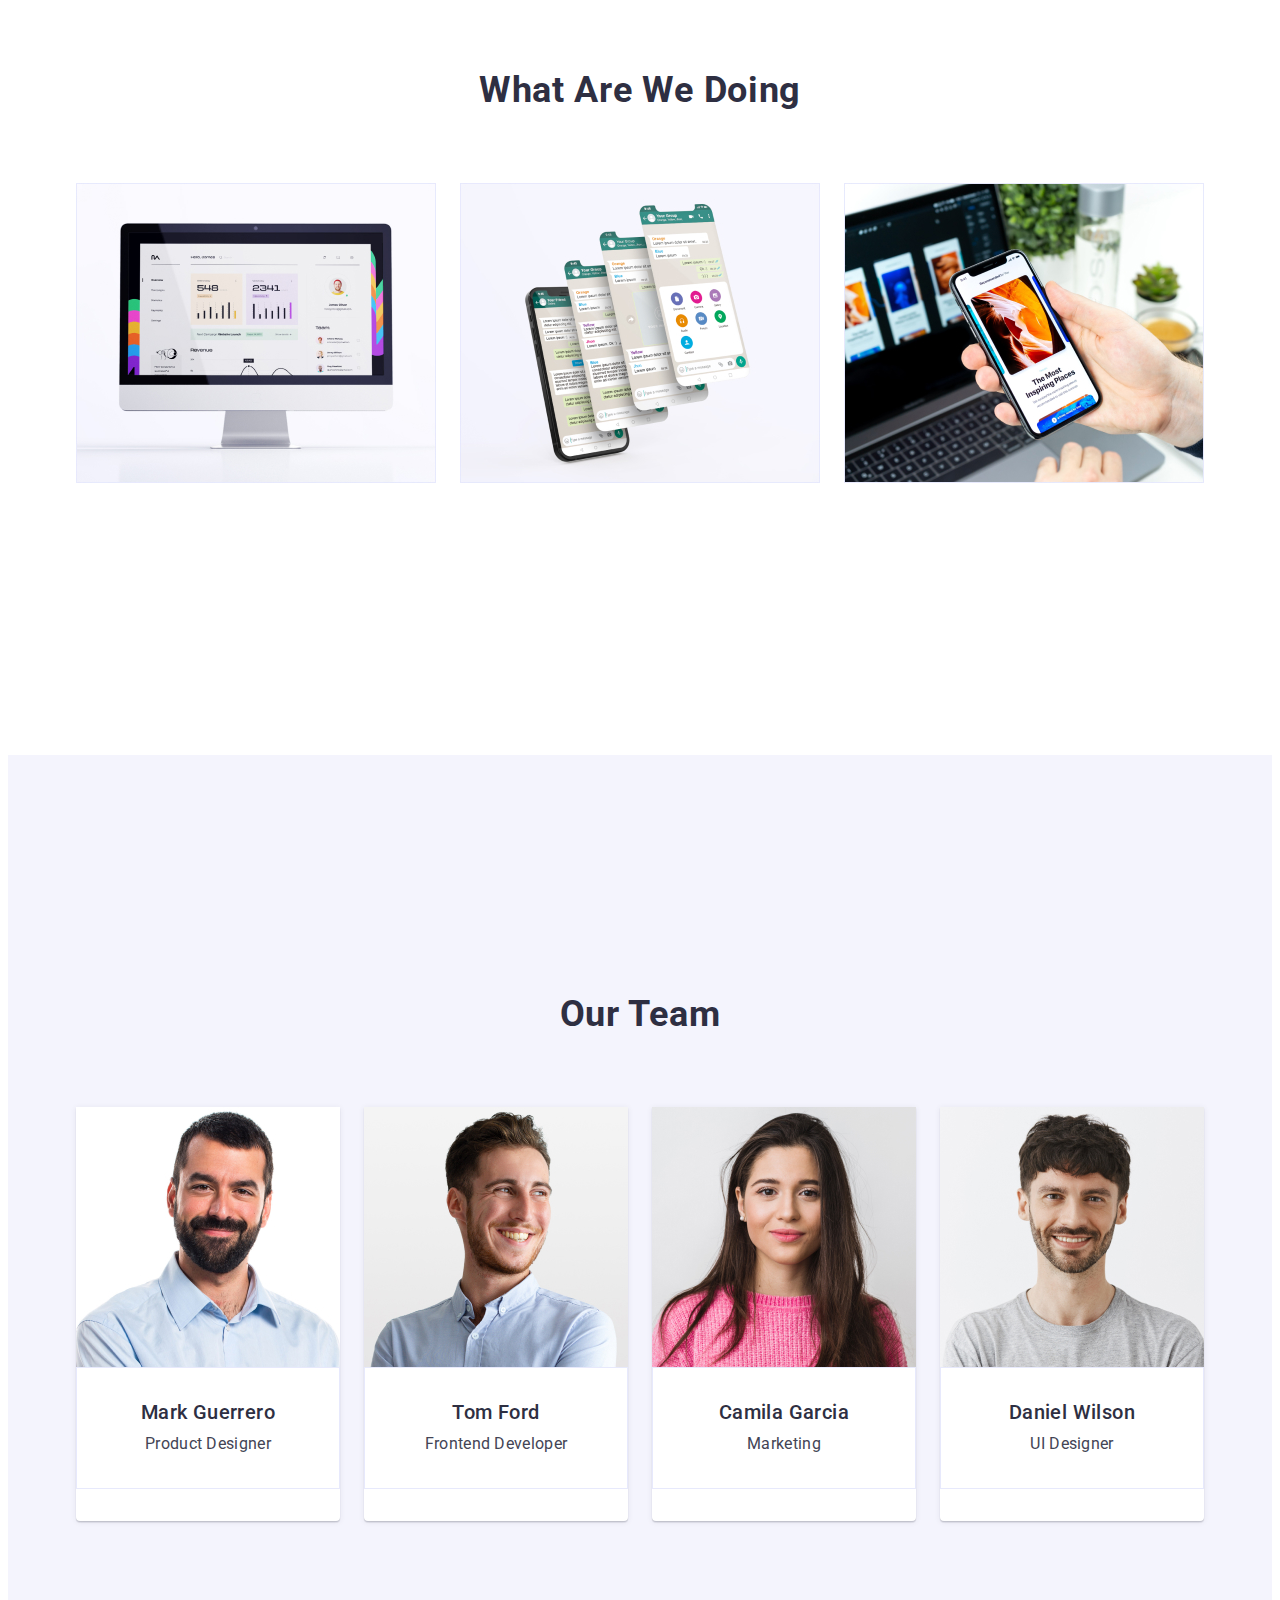
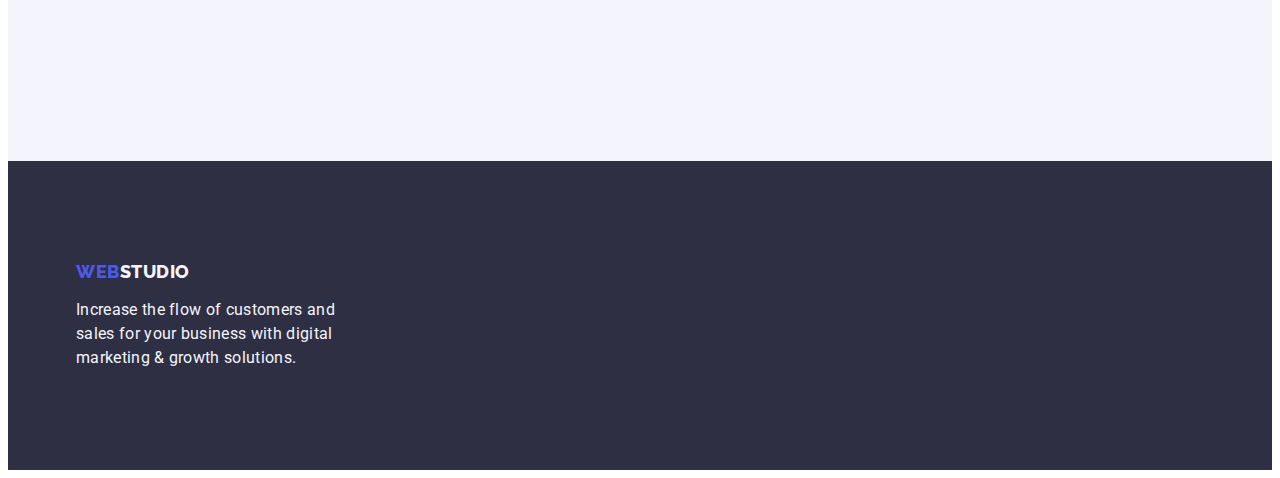
==== commit 0ec397af: "3" ====
--- a/index.html
+++ b/index.html
@@ -68,7 +68,7 @@
         <h2 class="hid visually-hidden">for readers</h2>
         <ul class="hid-link list">
           <li class="hid-link-list link">
-           
+            <div class="container hid-container">
             <h3 class="hid-link-title">Strategy</h3>
             <p class="hid-link-text">
               Our goal is to identify the business problem to walk away with the
@@ -77,7 +77,7 @@
             </div>
           </li>
           <li class="hid-link-list link">
-            
+            <div class="container hid-container">
             <h3 class="hid-link-title">Punctuality</h3>
             <p class="hid-link-text">
               Bring the key message to the brand's audience for the best price
@@ -86,7 +86,7 @@
             </div>
           </li>
           <li class="hid-link-list link">
-            
+            <div class="container hid-container">
             <h3 class="hid-link-title">Diligence</h3>
             <p class="hid-link-text">
               Research and confirm brands that present the strongest digital
@@ -95,7 +95,7 @@
             </div>
           </li>
           <li class="hid-link-list link">
-            
+            <div class="container hid-container">
             <h3 class="hid-link-title">Technologies</h3>
             <p class="hid-link-text">
               Design practice focused on digital experiences. We bring forth a
--- a/css/styles.css
+++ b/css/styles.css
@@ -232,7 +232,9 @@
 }
 .hid-link {
   display: flex;
-  gap: 24px;  
+  gap: 24px; 
+  list-style: none;
+    text-align: left;
 }
 .hid-link h3 
 .hid-link p {
@@ -240,7 +242,7 @@
 
 }
 .hid-link-list {
-flex-basis: calc((100% - 72)/4);
+width: calc((100% - 72px) / 4);
 }
 
 .hid-link-title {
@@ -257,8 +259,8 @@
   font-size: 16px;
   line-height: 1.5;
   letter-spacing: 0.02em;
- 
-}
+  text-align: left;
+  }
 .sec-soul {
   background-color: #FFFFFF;
   padding-bottom: 120px;
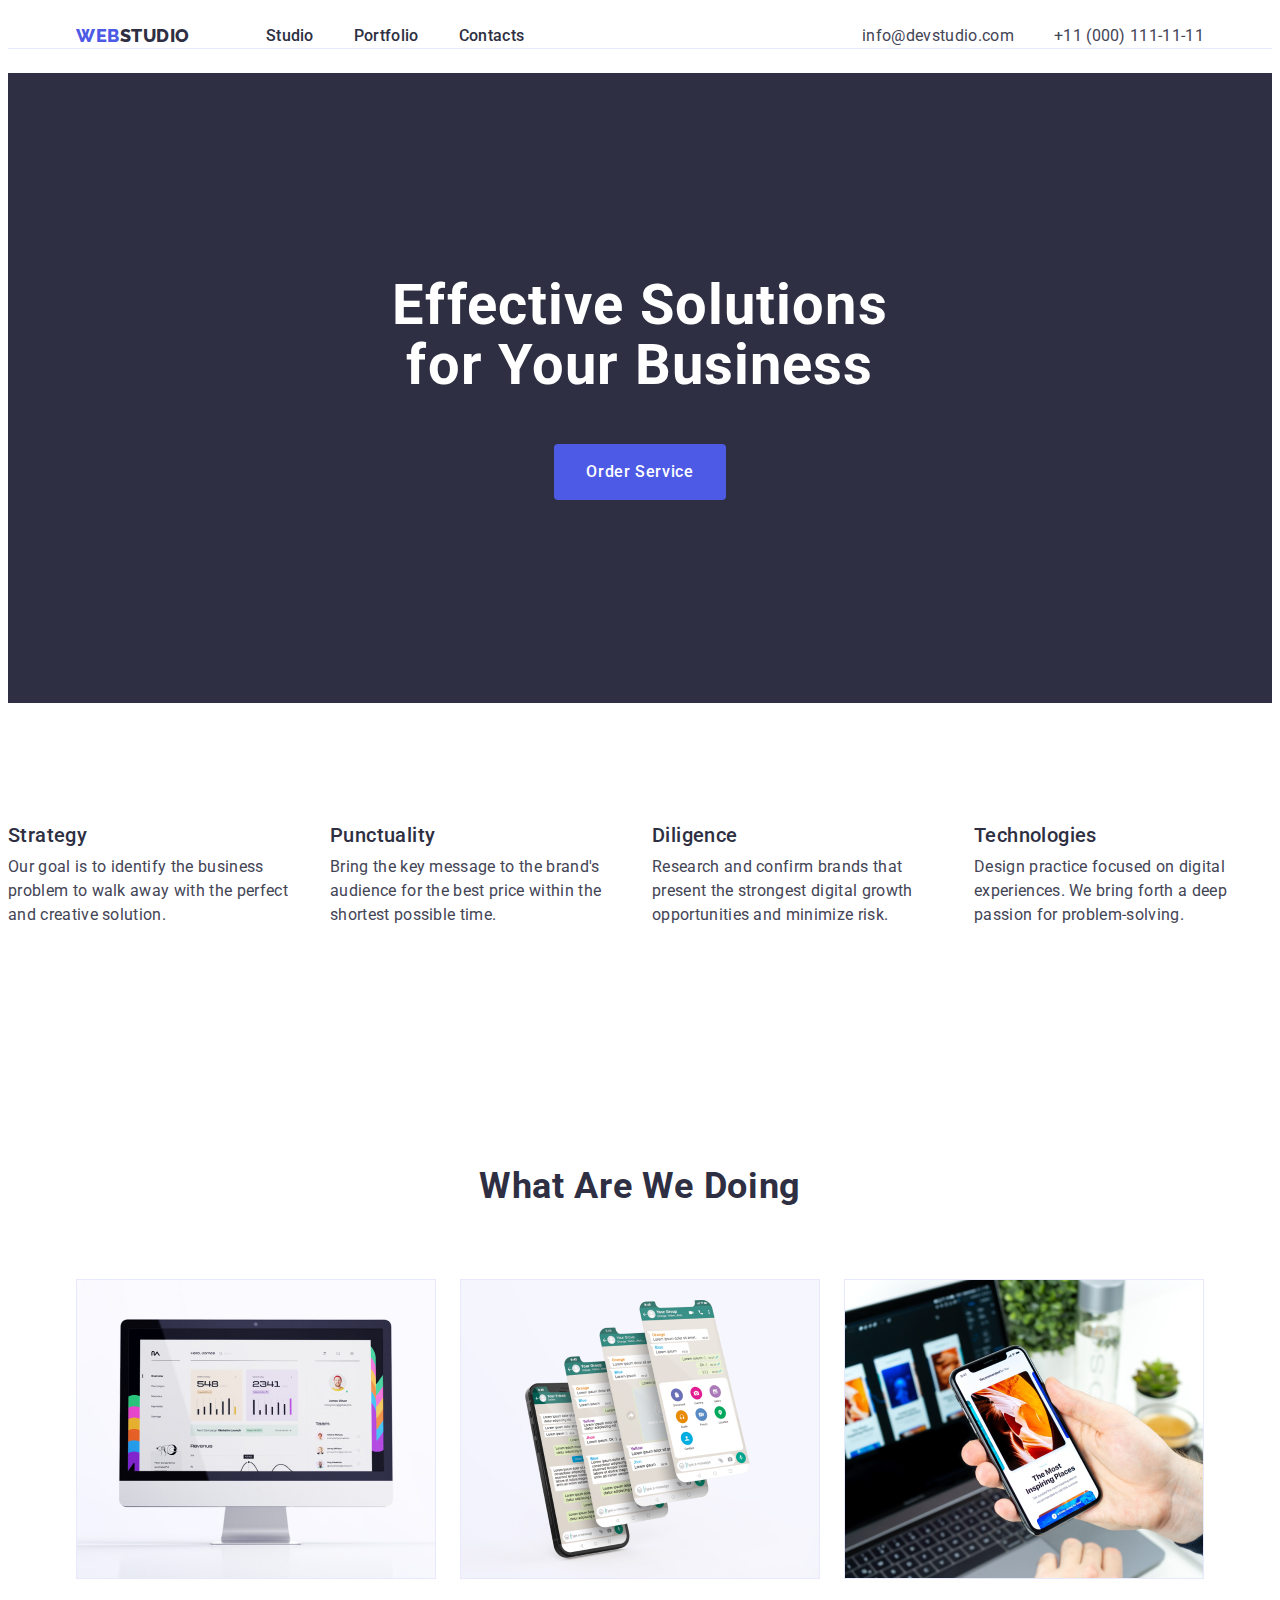
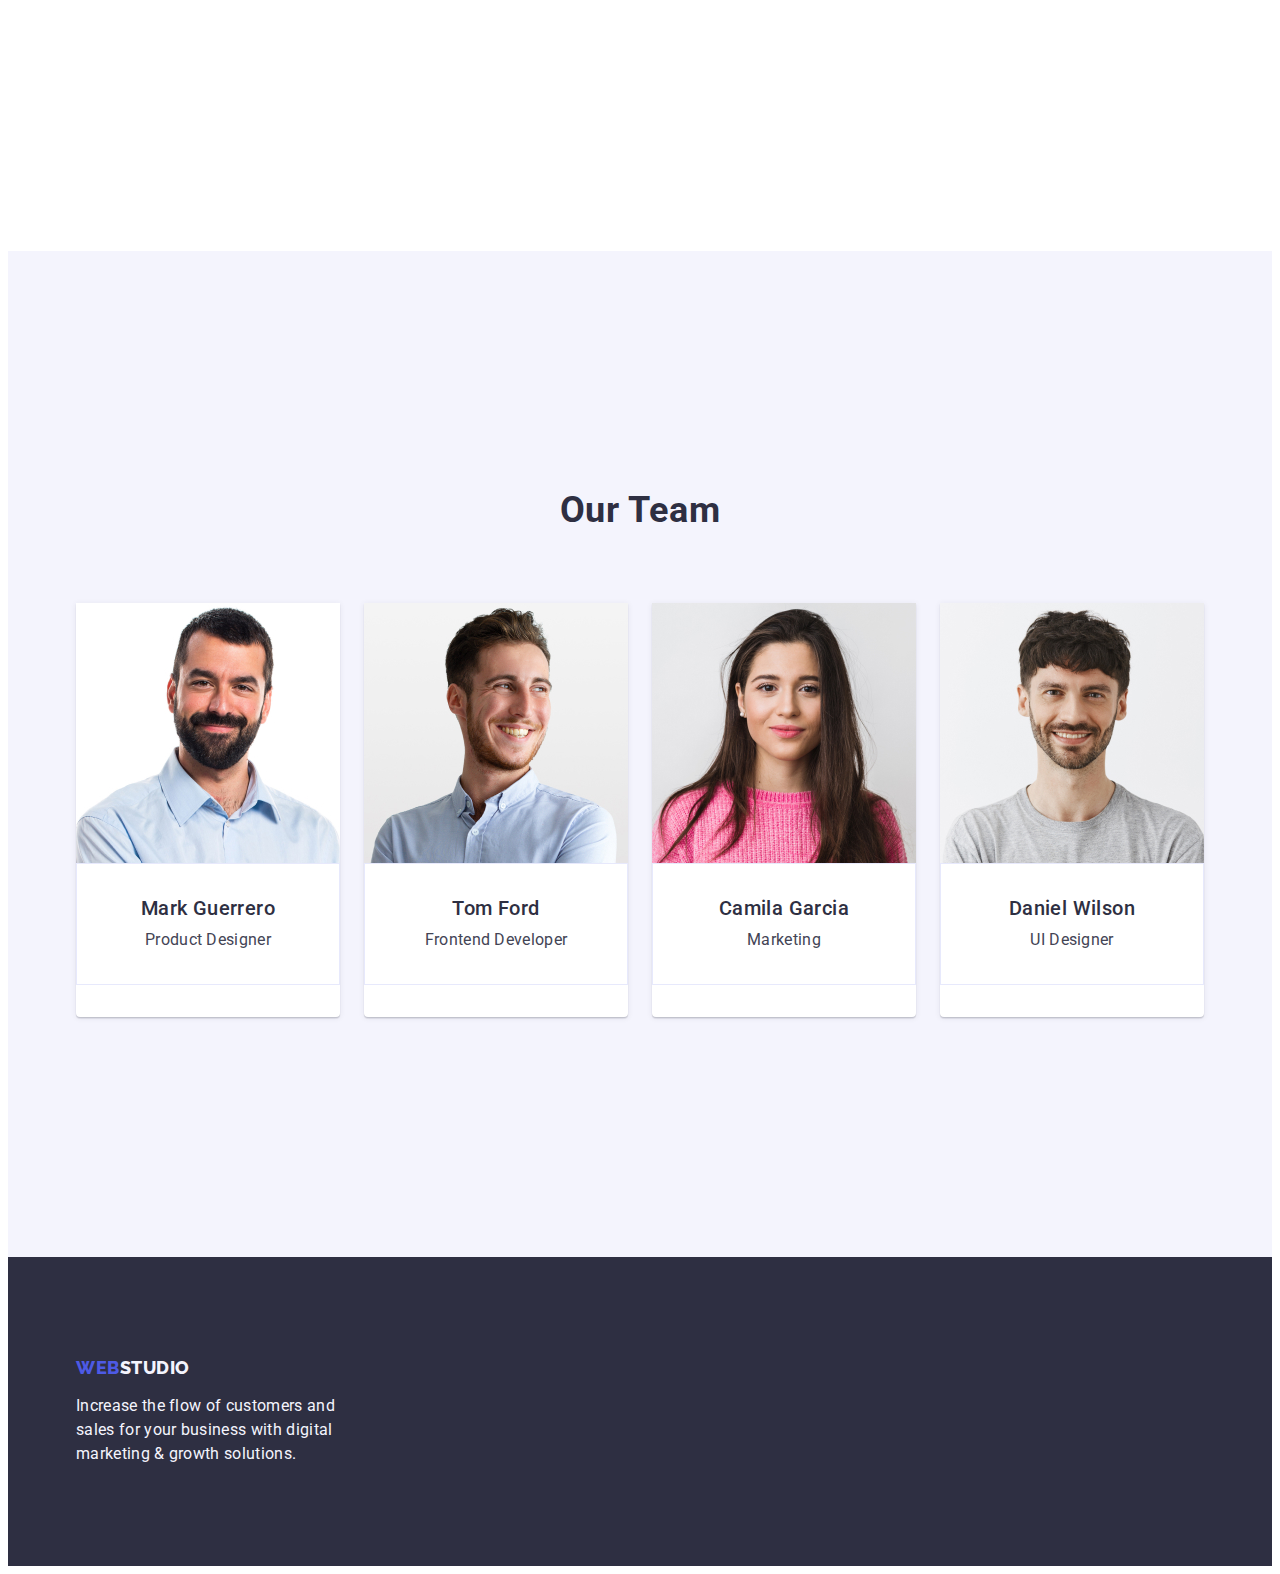
==== commit 90dea1fb: "32" ====
--- a/index.html
+++ b/index.html
@@ -64,11 +64,11 @@
       </section>
       <!-- Strategy -->
       <section class="readers">
-        <div class="container hid-container">
+        
         <h2 class="hid visually-hidden">for readers</h2>
         <ul class="hid-link list">
           <li class="hid-link-list link">
-            <div class="container hid-container">
+            
             <h3 class="hid-link-title">Strategy</h3>
             <p class="hid-link-text">
               Our goal is to identify the business problem to walk away with the
@@ -77,7 +77,7 @@
             </div>
           </li>
           <li class="hid-link-list link">
-            <div class="container hid-container">
+            
             <h3 class="hid-link-title">Punctuality</h3>
             <p class="hid-link-text">
               Bring the key message to the brand's audience for the best price
@@ -86,7 +86,7 @@
             </div>
           </li>
           <li class="hid-link-list link">
-            <div class="container hid-container">
+            
             <h3 class="hid-link-title">Diligence</h3>
             <p class="hid-link-text">
               Research and confirm brands that present the strongest digital
@@ -95,7 +95,7 @@
             </div>
           </li>
           <li class="hid-link-list link">
-            <div class="container hid-container">
+           
             <h3 class="hid-link-title">Technologies</h3>
             <p class="hid-link-text">
               Design practice focused on digital experiences. We bring forth a
--- a/css/styles.css
+++ b/css/styles.css
@@ -93,6 +93,9 @@
 }
 .list {
   list-style-type: none;
+  padding-left: 0;
+  margin: 0;
+
 }
 .header-logoweb-link {
   color: var( --navyblue-color);
@@ -200,18 +203,12 @@
   background-color: var(--hover-color);
  }
  
-.hid {
-  color:var(--navyblue-color);
-}
-.hid-container {
-  padding: 0 15px;
-  margin-right: 0 auto;
-  margin-left: 0 auto;
-  
-}
 .readers {
 padding: 120px 0;
   
+}
+.hid {
+  color: var(--navyblue-color);
 }
 .visually-hidden {
   position: absolute;
@@ -226,15 +223,11 @@
   overflow: hidden;
 }
 
-.hid-container {
-padding-bottom: 120px;
-padding-top: 120px;
-}
+
 .hid-link {
   display: flex;
   gap: 24px; 
-  list-style: none;
-    text-align: left;
+  
 }
 .hid-link h3 
 .hid-link p {
@@ -242,7 +235,7 @@
 
 }
 .hid-link-list {
-width: calc((100% - 72px) / 4);
+flex-basis: calc((100% - 72px)/4);
 }
 
 .hid-link-title {
@@ -271,7 +264,7 @@
 }
 
 .sec-title-list {
-flex-basis: calc((100% - 48)/3);
+flex-basis: calc((100% - 48px)/3);
 padding-bottom: 32px;
 border-radius: 0px 0px 4px 4px
 }
@@ -311,7 +304,7 @@
     
  }
  .title-list {
-  flex-basis: calc((100% - 72)/4);
+  flex-basis: calc((100% - 72px)/4);
   padding-bottom: 32px;
   border-radius: 0px 0px 4px 4px;
   background: var(--white, #FFF);
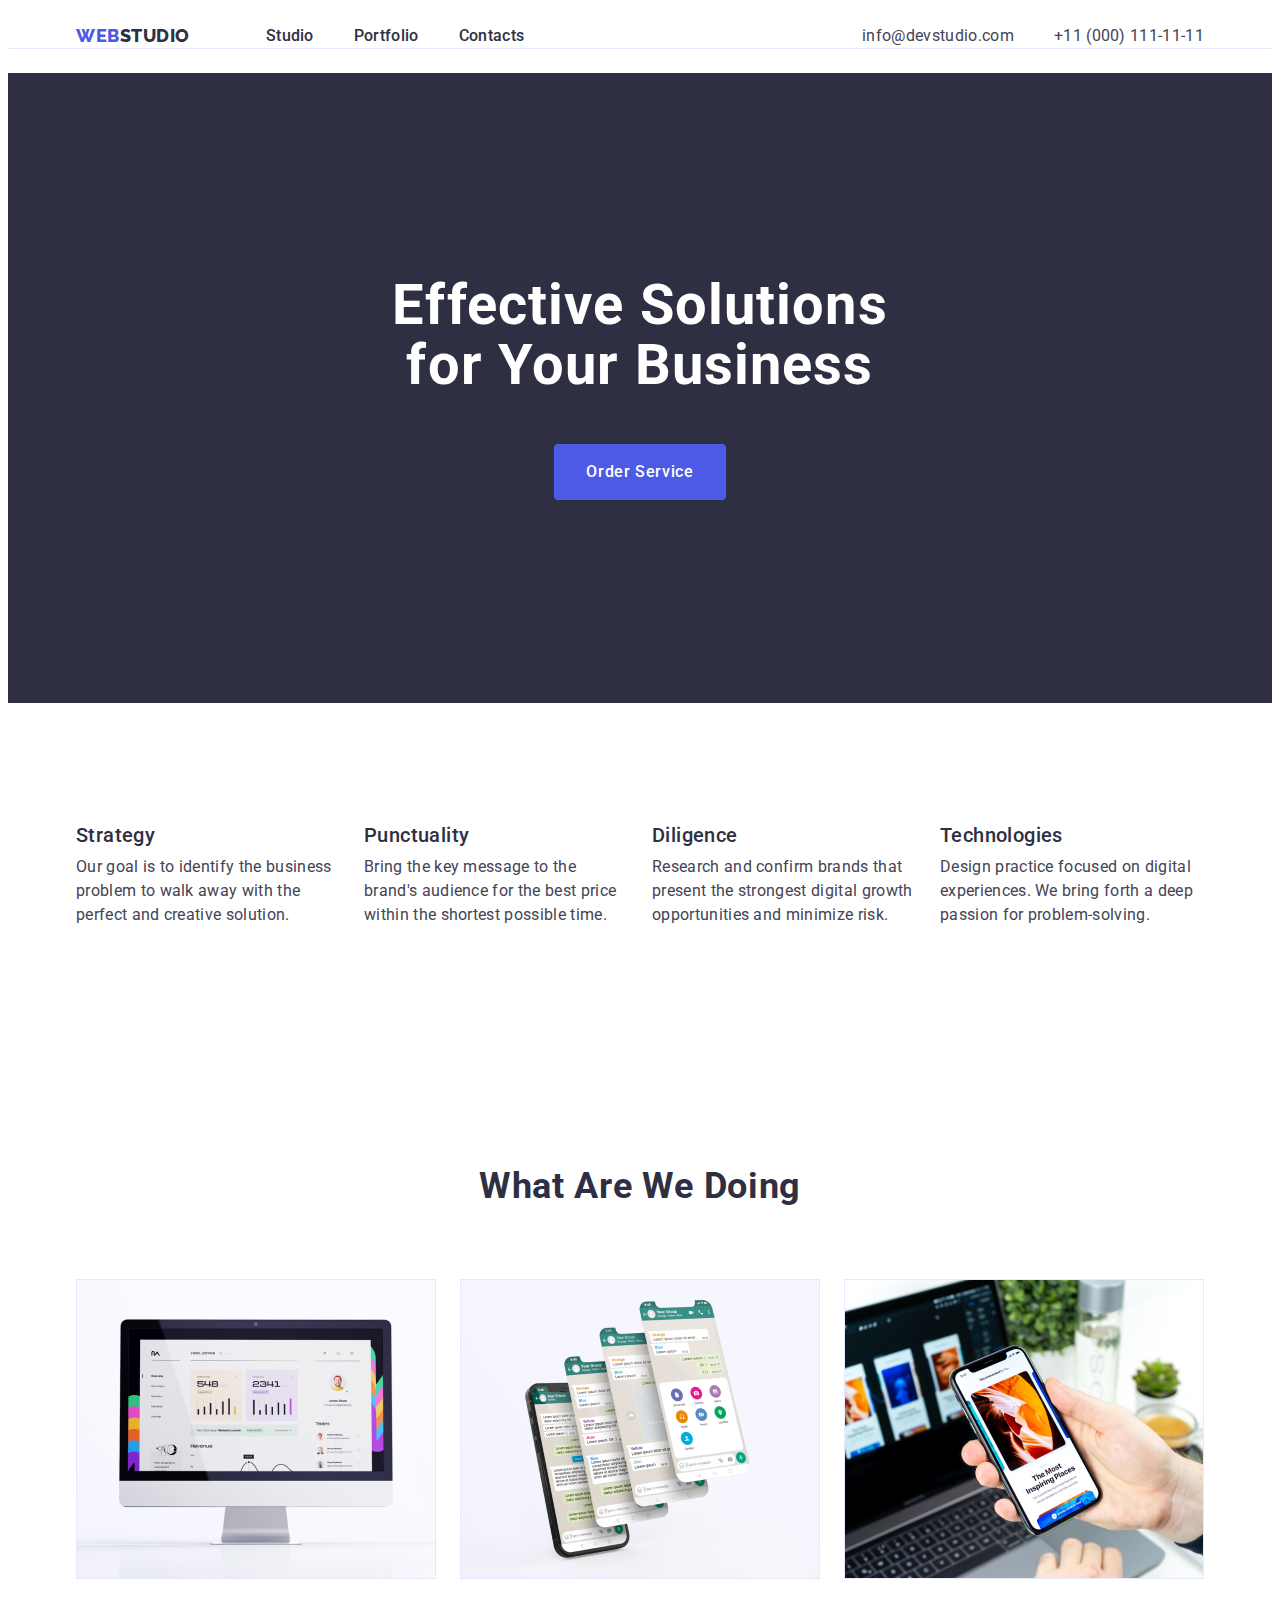
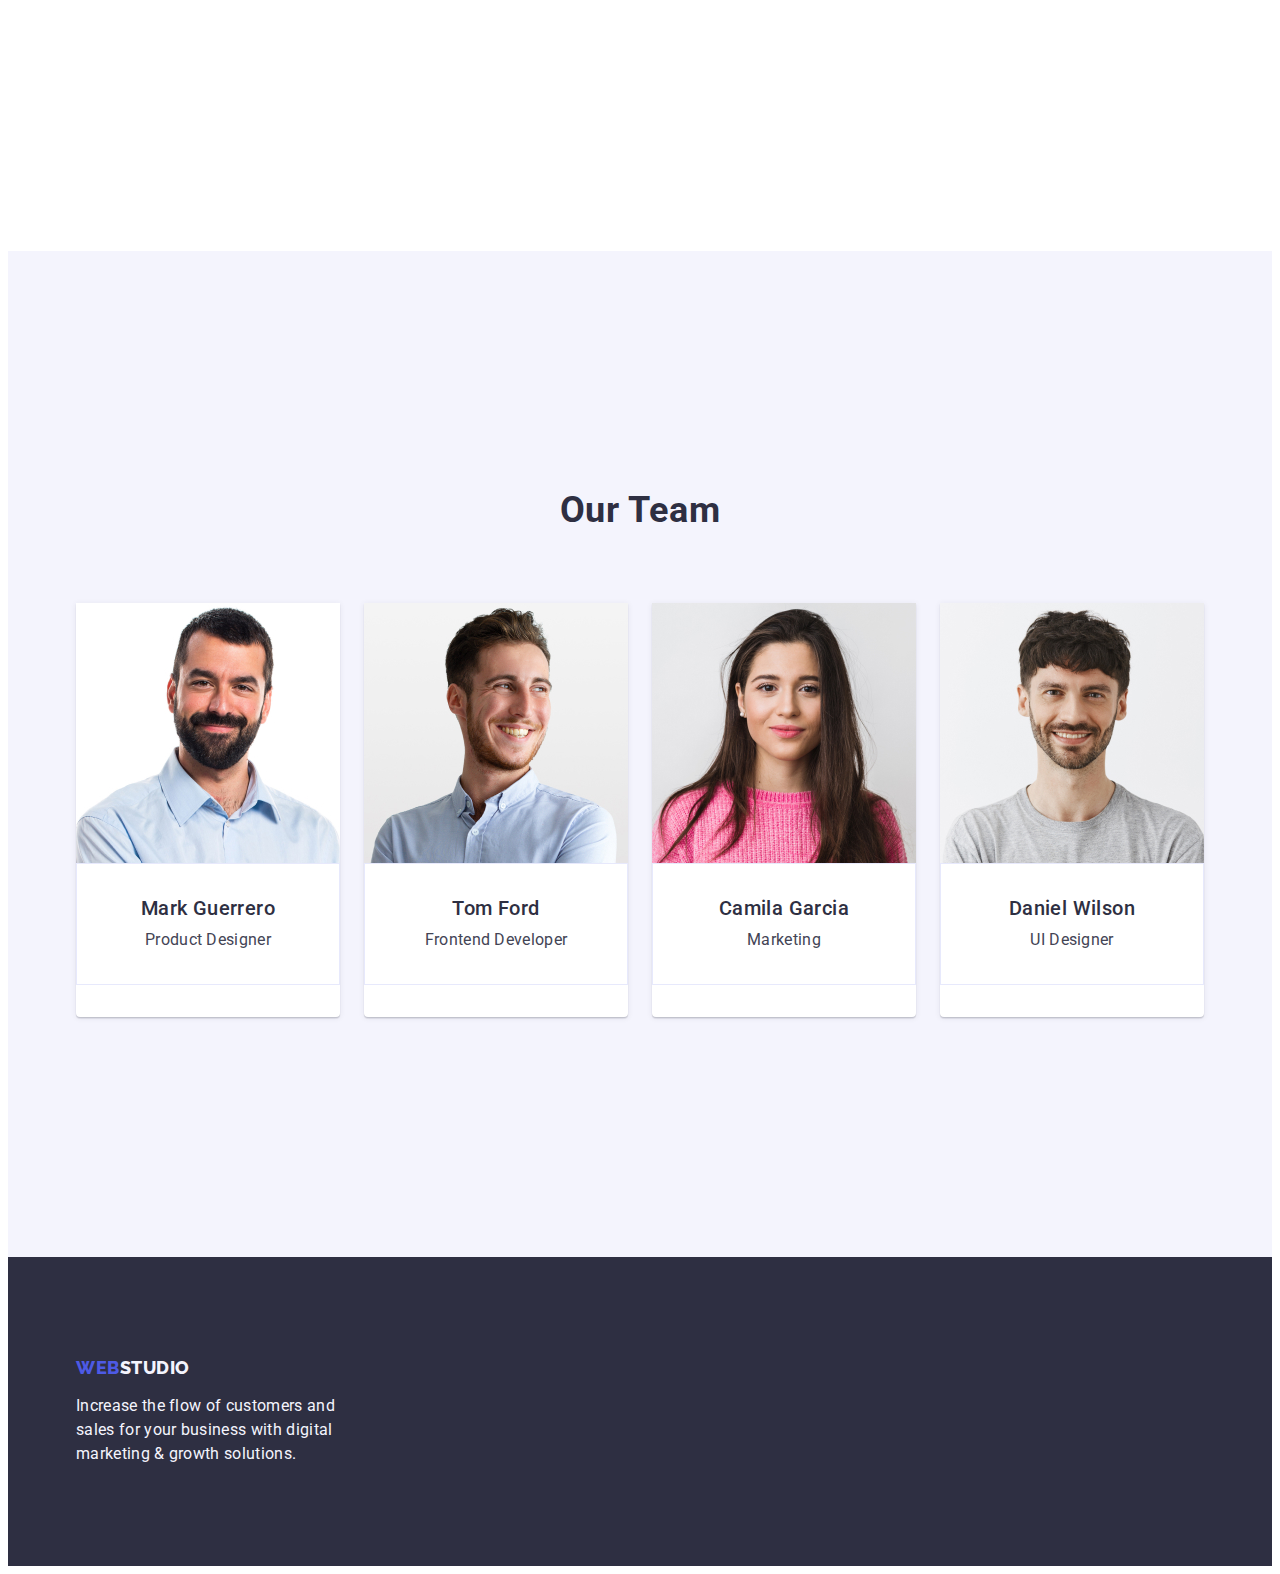
==== commit c756e608: "98" ====
--- a/index.html
+++ b/index.html
@@ -64,7 +64,7 @@
       </section>
       <!-- Strategy -->
       <section class="readers">
-        
+        <div class="container hid-container">
         <h2 class="hid visually-hidden">for readers</h2>
         <ul class="hid-link list">
           <li class="hid-link-list link">
@@ -74,7 +74,7 @@
               Our goal is to identify the business problem to walk away with the
               perfect and creative solution.
             </p>
-            </div>
+           
           </li>
           <li class="hid-link-list link">
             
@@ -83,7 +83,7 @@
               Bring the key message to the brand's audience for the best price
               within the shortest possible time.
             </p>
-            </div>
+           
           </li>
           <li class="hid-link-list link">
             
@@ -92,7 +92,7 @@
               Research and confirm brands that present the strongest digital
               growth opportunities and minimize risk.
             </p>
-            </div>
+            
           </li>
           <li class="hid-link-list link">
            
@@ -101,7 +101,7 @@
               Design practice focused on digital experiences. We bring forth a
               deep passion for problem-solving.
             </p>
-          </div>
+         
           </li>
         </ul>
       </div>
--- a/css/styles.css
+++ b/css/styles.css
@@ -205,7 +205,13 @@
  
 .readers {
 padding: 120px 0;
-  
+
+}
+
+.hid-container {
+  margin-right: auto;
+  margin-left: auto;
+
 }
 .hid {
   color: var(--navyblue-color);
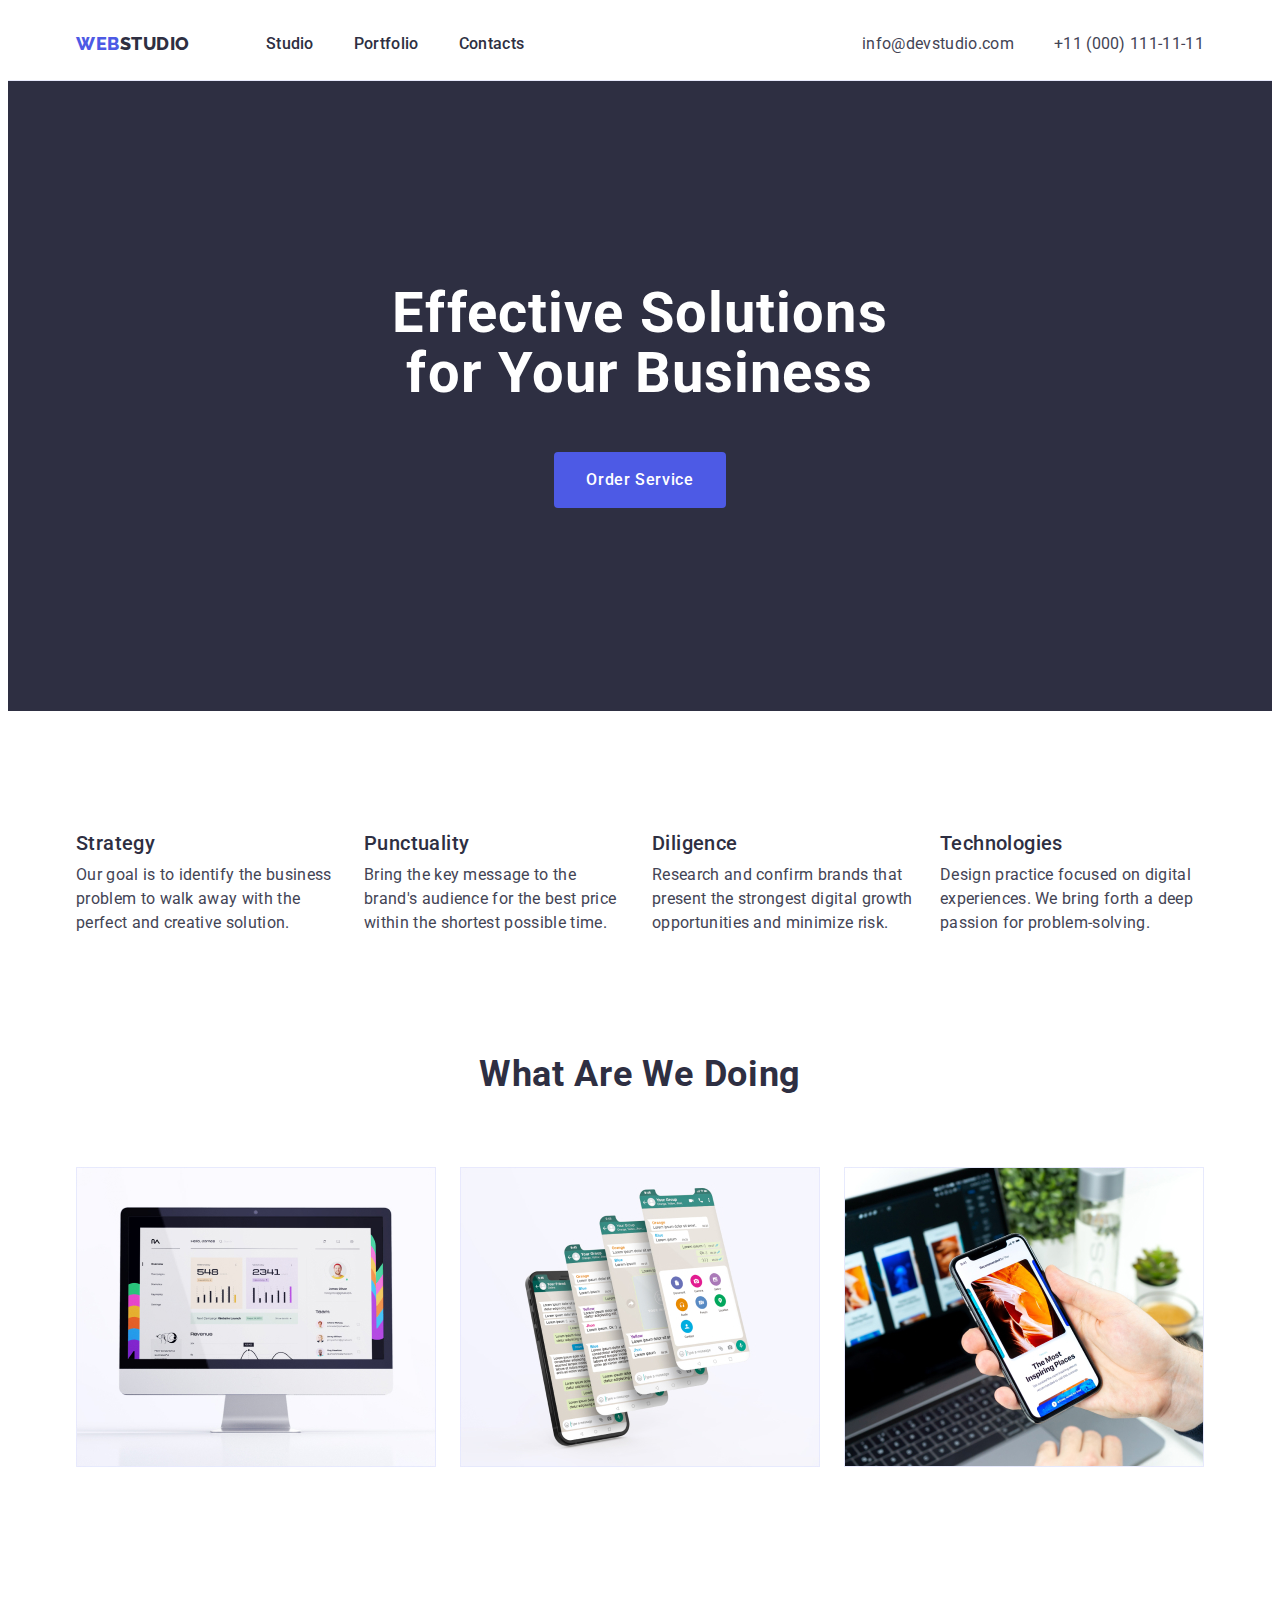
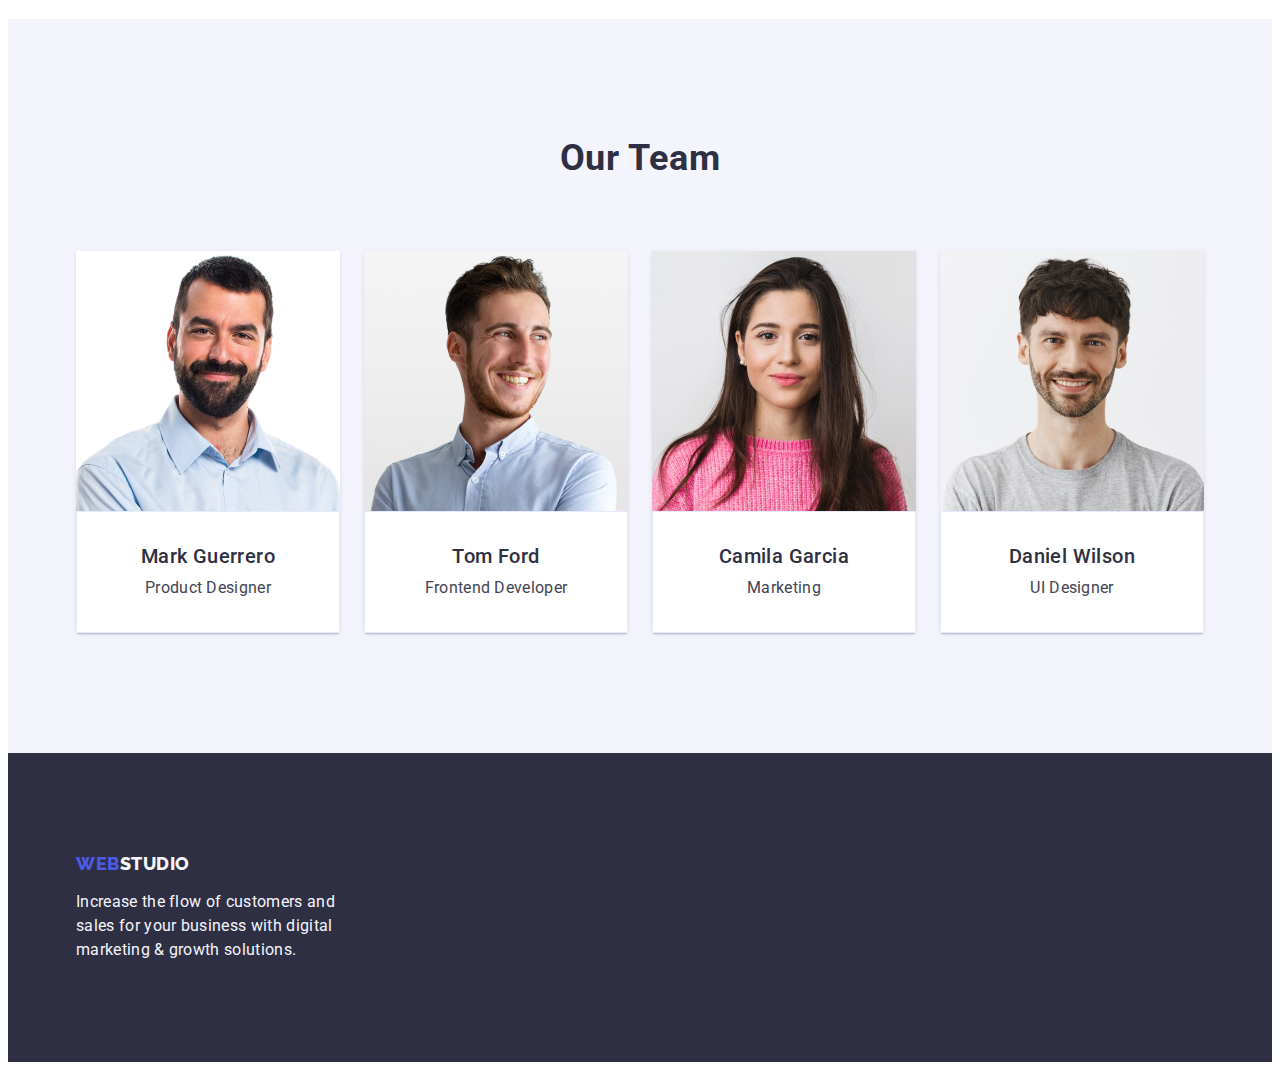
==== commit 05a6f658: "32" ====
--- a/index.html
+++ b/index.html
@@ -1,23 +1,24 @@
 <!DOCTYPE html>
 <html lang="en">
-  <head>
-    <meta charset="UTF-8" />
-    <meta http-equiv="X-UA-Compatible" content="IE=edge" />
-    <meta name="viewport" content="width=device-width, initial-scale=1.0" />
-    <title>Web studio</title>
-    <link rel="stylesheet" href="node_modules/modern-normalize/modern-normalize.css" />
-  
-    <link rel="stylesheet" href="https://cdnjs.cloudflare.com/ajax/libs/modern-normalize/2.0.0/modern-normalize.min.css"
-      integrity="sha512-4xo8blKMVCiXpTaLzQSLSw3KFOVPWhm/TRtuPVc4WG6kUgjH6J03IBuG7JZPkcWMxJ5huwaBpOpnwYElP/m6wg=="
-      crossorigin="anonymous" referrerpolicy="no-referrer" />
-  
-  
-    <link rel="preconnect" href="https://fonts.googleapis.com">
-    <link rel="preconnect" href="https://fonts.gstatic.com" crossorigin>
-    <link href="https://fonts.googleapis.com/css2?family=Raleway:wght@800&family=Roboto:wght@400;500;700;900&display=swap"
-      rel="stylesheet" />
-    <link rel="stylesheet" href="./css/styles.css" />
-  </head>
+
+<head>
+  <meta charset="UTF-8" />
+  <meta http-equiv="X-UA-Compatible" content="IE=edge" />
+  <meta name="viewport" content="width=device-width, initial-scale=1.0" />
+  <title>Web studio</title>
+
+
+  <link rel="stylesheet" href="https://cdnjs.cloudflare.com/ajax/libs/modern-normalize/2.0.0/modern-normalize.min.css"
+    integrity="sha512-4xo8blKMVCiXpTaLzQSLSw3KFOVPWhm/TRtuPVc4WG6kUgjH6J03IBuG7JZPkcWMxJ5huwaBpOpnwYElP/m6wg=="
+    crossorigin="anonymous" referrerpolicy="no-referrer" />
+
+
+  <link rel="preconnect" href="https://fonts.googleapis.com">
+  <link rel="preconnect" href="https://fonts.gstatic.com" crossorigin>
+  <link href="https://fonts.googleapis.com/css2?family=Raleway:wght@800&family=Roboto:wght@400;500;700;900&display=swap"
+    rel="stylesheet" />
+  <link rel="stylesheet" href="./css/styles.css" />
+</head>
 
   <body>
     <!-- content -->
@@ -125,7 +126,7 @@
       </section>
       <!--Our Team-->
       <section class="doing-soul link">
-        <div class="container doing-soul">
+        <div class="container">
         <h2 class="soul-title link">Our Team</h2>
         <ul class="title-link list">
           <li class="title-list link">
--- a/css/styles.css
+++ b/css/styles.css
@@ -44,15 +44,13 @@
 margin: 0 auto;
 }
 .header {
-  margin-top: 24px;
-  margin-bottom: 24px;
   border-bottom: 1px solid #e7e9fc;
  
 }
 .header-container {
  display: flex; 
  align-items: center;
- margin: 0 auto;
+
 }
 .header-navigation {
   color: var( --navyblue-color);
@@ -124,6 +122,7 @@
   font-style: normal;
   font-weight: 500;
   line-height: 1.5;
+  display: block;
   letter-spacing: 0.02em;
   text-decoration:none;
   list-style: none;
@@ -209,8 +208,8 @@
 }
 
 .hid-container {
-  margin-right: auto;
-  margin-left: auto;
+ margin-right: auto;
+  margin-left: auto; 
 
 }
 .hid {
@@ -276,9 +275,7 @@
 }
  .soul-container {
   text-align: center;
-  padding-top: 120px;
-  padding-bottom: 120px;
-}
+ }
 
 .soul-title {
   color: var(--navyblue-color);
@@ -311,7 +308,6 @@
  }
  .title-list {
   flex-basis: calc((100% - 72px)/4);
-  padding-bottom: 32px;
   border-radius: 0px 0px 4px 4px;
   background: var(--white, #FFF);
   box-shadow: 0px 2px 1px 0px rgba(46, 47, 66, 0.08), 0px 1px 1px 0px rgba(46, 47, 66, 0.16), 0px 1px 6px 0px rgba(46, 47, 66, 0.08);
@@ -389,22 +385,13 @@
   padding-bottom: 120px;
 }
 
-.main-container {
-display: flex;
-align-items: center;
-color: var(--navyblue-color);
-}
-
-
-
 .filter-clic {
   display: flex;
   align-items: center;
   justify-content: center;
   margin-bottom: 72px;
-  margin-top: 96px;
   gap: 24px;
-  
+  color: var(--navyblue-color);
 }
 .filter-hidden {
   color: var(--white, #ffffff);
@@ -429,8 +416,7 @@
      border: 1px solid #e7e9fc;
     border-radius: 4px;
     margin: 0 auto;
-    min-width: 169px;
-     
+        
 }
 
 .filter-link:hover, 
@@ -450,9 +436,10 @@
 
 .foto-title {
 display: flex;
-row-gap: 48px;
-column-gap: 24px;
+gap: 48px 24px;
 flex-wrap: wrap;
+
+
 
 }
 
@@ -473,7 +460,6 @@
 
 .foto-link-old h2,
 .foto-link-old p {
-padding-left: 16px;
 min-width: 100%;
 
 
@@ -504,5 +490,4 @@
   letter-spacing: 0.02em;
   color: var(--secondary-black);
   text-decoration: none;
-  margin-bottom: 32px;
-}+  }